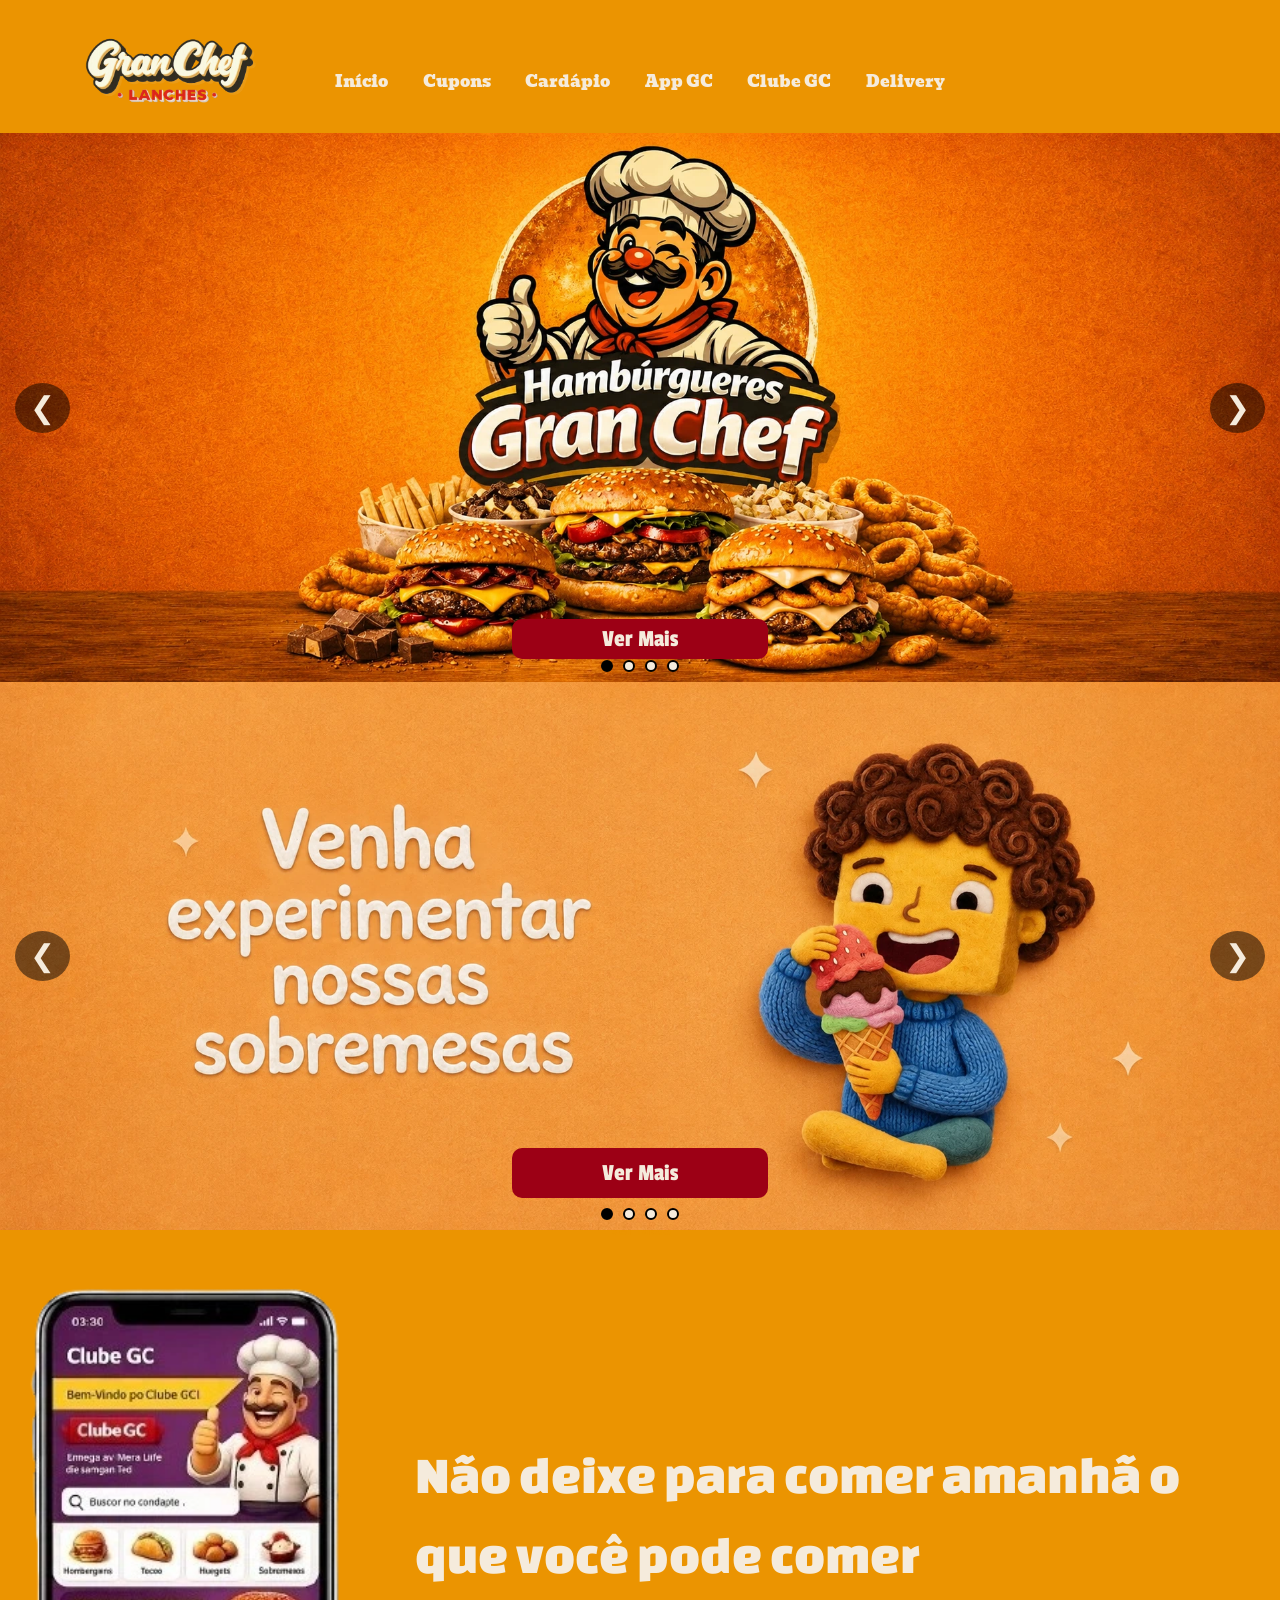
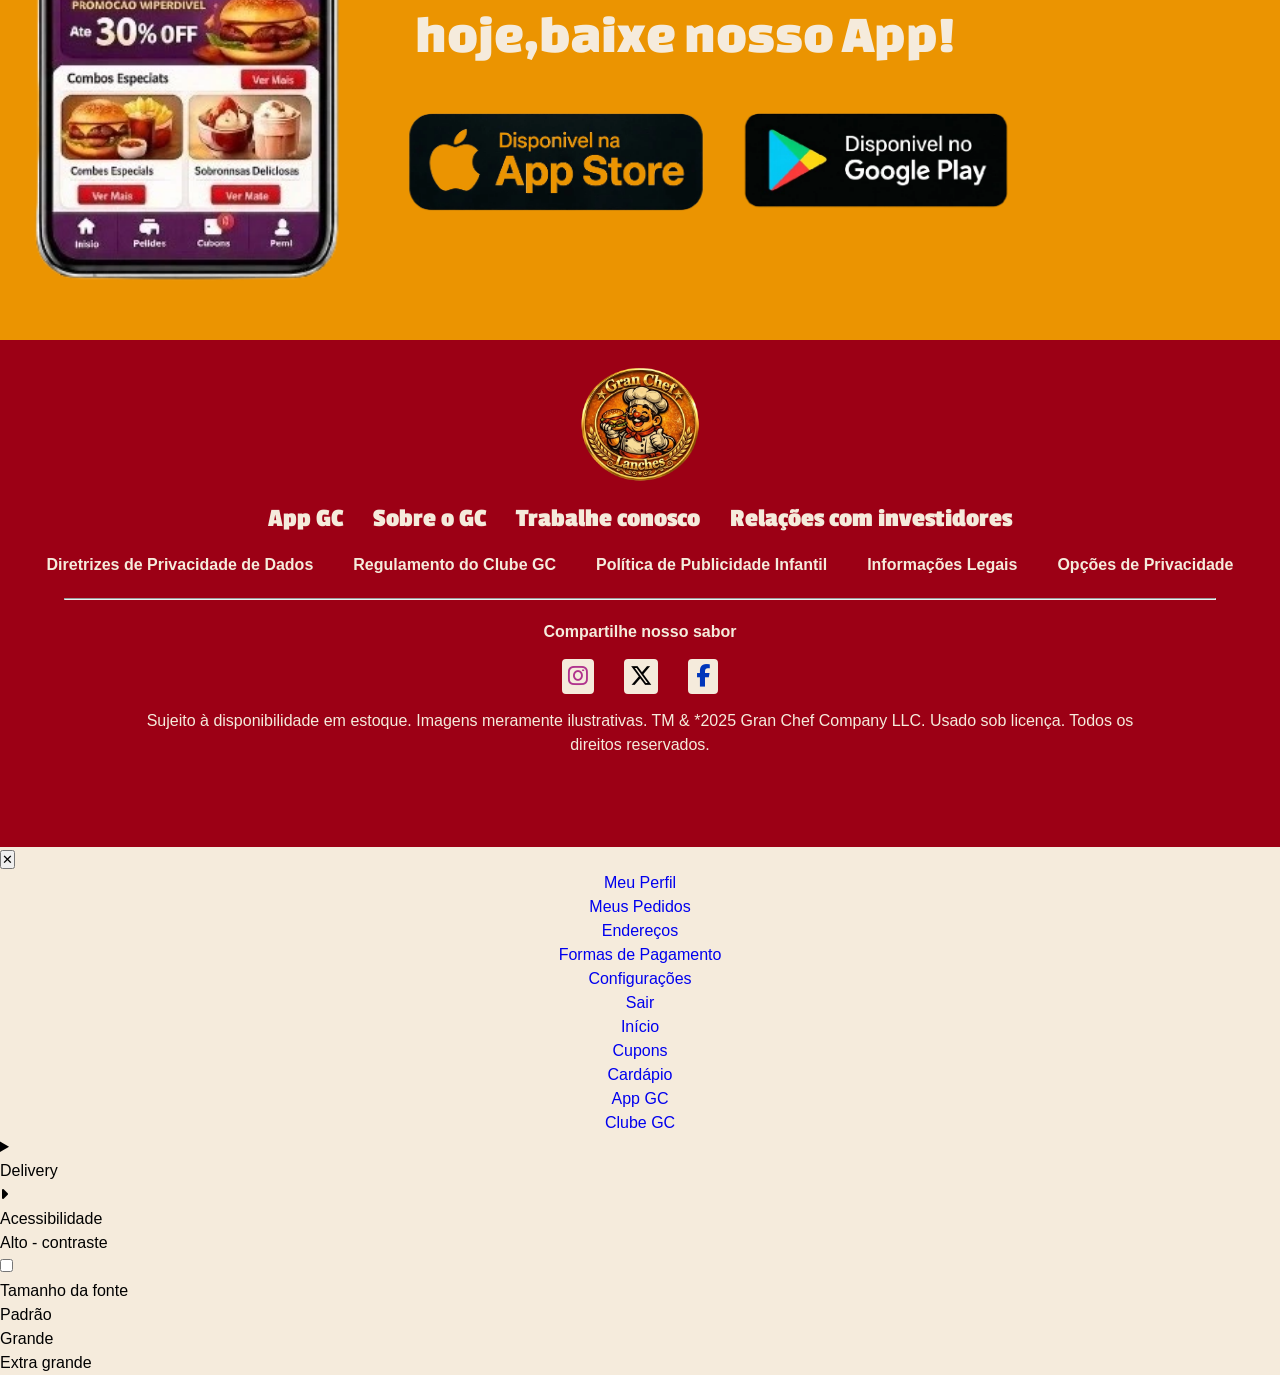
==== index.html @ e4cef7aa "updated" ====
<!DOCTYPE html>
<html lang="en">
<head>
    <meta charset="UTF-8">
    <meta name="viewport" content="width=device-width, initial-scale=1.0">
    <link rel="shortcut icon" href="favicon/favicon_chef.ico" type="image/x-icon">
    <link rel="stylesheet" href="style.css">
    <link rel="stylesheet" href="cardapio.css">
    <link rel="stylesheet" href="telasMedias.css">
    <link rel="stylesheet" href="index.css">
    <link rel="shortcut icon" href="favicon.ico" type="image/x-icon">
    <link rel="stylesheet" href="https://fonts.googleapis.com/css2?family=Material+Symbols+Outlined" />
   <link rel="preconnect" href="https://fonts.googleapis.com">
<link rel="preconnect" href="https://fonts.gstatic.com" crossorigin>
 <link rel="stylesheet" href="https://cdnjs.cloudflare.com/ajax/libs/font-awesome/6.5.0/css/all.min.css">


    <title>Document</title>
</head>
<body>
    <header class="configuracao_header">
        
        <div class="imagem_do_logo">
            <img class="logo-oficial" src="imagens/nova-logo.png" alt="logo-gran-chef">
        </div>
        <div class="logo-rosto" title="Gran Chef">
            <a href="/" aria-label="Página inicial">
            <img src="imagens/logo-cozinheiro.webp" alt="logoGranChef" width="70px";
        height="auto"; >
            </a>
        </div>

        <nav class="navegacao">
                <ul>
                    <li><a href="index.html" title="Início">Início</a></li>
                    <li><a href="cupons.html" title="Cupons">Cupons</a></li>
                    <li><a href="cardapio.html" title="Cardápio">Cardápio</a></li>
                    <li><a href="AppGC.html" title="App GC">App GC</a></li>
                    <li><a href="ClubeGC.html" title="Clube GC">Clube GC</a></li>
                    <li class="Delivery_content">
                        <a class="deliveryBtn" title="Delivery">Delivery</a>
                                <section class="delivery1">
                                    <section class="redondo">
                                        <div class="circulo"></div>
                                    </section>
                                    <a href="https://www.ifood.com.br" class="Ifood" target="_blank">
                                        <p>Ifood</p>
                                    </a>
                                    <a href="https://www.rappi.com.br" class="Rappi" target="_blank">
                                        <p>Rappi</p>
                                    </a>
                                </section>
                            
                    </li>
                </ul>
                
        </nav>

        

        <div class="logo-nome">
            <a href="#">
                <img src="imagens/nova-logo.png" alt="logoGranChef" width="160px";
        height="auto";>
            </a>
        </div>

        <div class="icones-a-direita">
            <span class="material-symbols-outlined">search</span>
            <span><i class="fa-solid fa-user"></i></span>
            <span><i class="fa-solid fa-cart-shopping"></i></span>
        </div>

    </header>

    

    <main>
        <section class="hamburgueres">
            <div class="lanches">
                <picture>
                    <source srcset="imagens/hamburgueres-chef.webp" media="(max-width: 760px)" type="image/webp">
                    <source srcset="imagens/hamburgueres-chef-paisagem.webp" media="(min-width: 761px) and (max-width: 1120px)" type="image/webp">
                    <source srcset="imagens/hamburgueres-ultra-wide.webp" media="(min-width: 1121px)" type="image/webp">
                    <img src="imagens/hamburgueres-chef-paisagem.jpg" alt="imagem do hamburguer">
                </picture>
                <picture>
                    <source srcset="imagens/combo-fritas.webp" media="(max-width: 760px)" type="image/webp">
                    <source srcset="imagens/combo-gc.webp" media="(min-width: 761px) and (max-width: 1120px)" type="image/webp">
                    <source srcset="imagens/combo-ultra-wide.webp" media="(min-width: 1121px)" type="image/webp">
                    <img src="imagens/combo-gc.jpg" alt="imagem do combo">
                </picture>
                <picture>
                    <source srcset="imagens/nuggets-celular.webp" media="(max-width: 760px)" type="image/webp">
                    <source srcset="imagens/nuggets.webp" media="(min-width: 761px) and (max-width: 1120px)" type="image/webp">
                    <source srcset="imagens/nuggets-ultra-wide.webp" media="(min-width: 1121px)" type="image/webp">
                    <img src="imagens/nuggets.jpg" alt="nuggets img">
                </picture>
                
                <picture>
                    <source srcset="imagens/tacos.webp" media="(max-width: 760px)" type="image/webp">
                    <source srcset="imagens/tacos-paisagem-webp.webp" media="(min-width: 761px) and (max-width: 1120px)" type="image/webp">
                    <source srcset="imagens/tacos-ultra-wide.webp" media="(min-width: 1121px)" type="image/webp">
                    <img src="imagens/tacos-paisagem.jpg" alt="imagem do taco">
                </picture>
                
                
                <a href="#">
                        <span class="Ver-Mais-Salgados">Ver Mais</span>
                </a>
            </div>
        </section>
        <section class="secao-sobremesas">
            <div class="sobremesas">
                <picture>
                    <source srcset="imagens/little-boy-square.webp" media="(max-width: 760px)" type="image/webp">
                    <source stcset="imagens/little-boy-webp.webp" media="(min-width: 1024px) and (max-width: 1120px)" type="image/webp">
                    <source srcset="imagens/little-boy-ultra-wide.webp" media="(min-width: 1121px)" type="image/webp">
                    <img class="doces" src="imagens/little-boy-jpg.jpg" alt="foto-menino">
                </picture>
                <picture>
                    <source srcset="imagens/smallMilkshake.webp" media="(max-width: 760px)" type="image/webp">
                    <source stcset="imagens/milkshake-webp.webp" media="(min-width: 1024px) and (max-width: 1120px)" type="image/webp">
                    <source srcset="imagens/milkshake-ultra-wide.webp" media="(min-width: 1121px)" type="image/webp">
                    <img class="doces" src="imagens/milkshake-jpg.jpg" alt="foto-milkshake">
                </picture>
                <picture>
                    <source srcset="imagens/smallFlury.webp" media="(max-width: 760px)" type="image/webp">
                    <source srcset="imagens/small-flury-webp.webp" media="(min-width: 1024px) and (max-width: 1120px)" type="image/webp">
                    <source srcset="imagens/flury-ultra-wide.webp" media="(min-width: 1121px)" type="image/webp">
                    <img class="doces" src="imagens/small-flury-jpg.jpg" alt="foto-McFlurry">
                </picture>
                <picture>
                    <source srcset="imagens/small-Ice.webp" media="(max-width: 760px)" type="image/webp">
                    <source srcset="imagens/small-ice-webp.webp" media="(min-width: 1024px) and (max-width: 1120px)" type="image/webp">
                    <source srcset="imagens/ice-ultra-wide.webp" media="(min-width: 1121px)" type="image/webp">
                    <img class="doces" src="imagens/small-ice-jpg.jpg" alt="foto-sorvete">
                </picture>
                <a href="#">
                    <span class="Ver-Mais-Sobremesas-telaGrande">Ver Mais</span>
                </a>
            </div>
            <a href="#">
                <span class="Ver-Mais-Sobremesas">Ver Mais</span>
            </a>
        </section>
        
        <section class="Bloco-Aplicativo">
            <div class="Bloco-Celular">
                <img class="celular" src="imagens/smartPhone.webp" alt="smartPhone">      
            </div>
            <div class="Bloco-Mensagem">
                <p>Não deixe para comer amanhã o que você pode comer hoje,baixe nosso App!</p>
                <div class="link-aplicacoes">
                    
                        <a class="link-app" href="#" title="App Store">
                                <picture>
                                    <source srcset="imagens/apple-webp.webp" type="image/webp">
                                    <img class="logos" src="imagens/apple-jpg.jpg" alt="app gran chef">
                                </picture>
                        </a>
                    
                        <a class="link-app" href="#" title="Google Play">
                            
                                <picture>
                                    <source srcset="imagens/google-webp.webp" type="image/webp">
                                    <img class="logos" src="imagens/google-jpg.jpg" alt="app gran chef" >
                                </picture>
                            
                        </a>     
                    
                </div>          
            </div>
        </section>
    </main>

    <footer>
        <img class="logo-oficial" src="imagens/logo-oficial.webp" alt="logo-gran-chef" title="Gran Chef">
        
        </div>
            <nav class="Termos-Condicoes">
                <ul class="navegacao-principal">
                    <li><a href="AppGC.html" title="App GC">App GC</a></li>
                    <li><a href="sobre_o_GC.html" title="Sobre o GC">Sobre o GC</a></li>
                    <li><a href="trabalhe_conosco.html" title="Trabalhe Conosco">Trabalhe conosco</a></li>
                    <li><a href="https://ri.zamp.com.br" title="Relações com investidores">Relações com investidores</a></li>
                </ul>
                <ul class="links-legais">
                    <li><a href="diretrizes_de_privacidade.html">Diretrizes de Privacidade de Dados</a></li>
                    <li><a href="Regulamento_do_clube_GC.html">Regulamento do Clube GC</a></li>
                    <li><a href="politica_de_publicidade_infantil.html">Política de Publicidade Infantil</a></li>
                    <li><a href="Informacoes_legais.html">Informações Legais</a></li>
                    <li><a href="#">Opções de Privacidade</a></li>
                </ul>
            </nav>
            <hr>
            <div class="compartilhar">
                <span>Compartilhe nosso sabor</span>
                <div class="icones">
                    <a href="#" title="Instagram"><i class="fa-brands fa-instagram"></i></a>
                    <a href="#" title="Twitter"><i class="fa-brands fa-x-twitter"></i></a>
                    <a href="#" title="Facebook"><i class="fa-brands fa-facebook-f"></i></a>
                </div>
                <span class="licenca">Sujeito à disponibilidade em estoque. Imagens meramente ilustrativas. TM & *2025 Gran Chef Company LLC. Usado sob licença. Todos os direitos reservados.</span>
            </div>
    </footer>
    <div class="bottom-nav">
        <span>
            <a href="index.html">
                <span class="material-symbols-outlined">fastfood</span>
                
            <span>Início</span>
            </a>
        </span>
        <span>
            <a href="cupons.html">
                <span class="material-symbols-outlined">sell</span>
                
                <span>Cupons</span>
            </a>
        </span>
        <span>
            <a href="cardapio.html">
                <span class="material-symbols-outlined">menu_book</span>
                <span>Cardápio</span>
            </a>
        </span>
        <span>
            <a href="Restaurantes.html">
                <span class="material-symbols-outlined">restaurant</span>
                <span>Restaurante</span>
            </a>
        </span>
        <span>
            <a href="#" id="menu-toggle">
                <span class="material-symbols-outlined">dehaze</span>
                <span>Menu</span>
            </a>
        </span>
        
    </div>

    <div class="menu-overlay" id="menu-overlay"></div>

<!-- Painel lateral que vai deslizar -->
    <aside class="side-menu" id="side-menu">
        <button class="side-menu-close" id="menu-close">✕</button>
        <ul>
            <li><a href="#">Meu Perfil</a></li>
            <li><a href="#">Meus Pedidos</a></li>
            <li><a href="#">Endereços</a></li>
            <li><a href="#">Formas de Pagamento</a></li>
            <li><a href="#">Configurações</a></li>
            <li><a href="#">Sair</a></li>
        </ul>
    </aside>

    <script src="codigoJavascript.js"></script>
    <script src="Menu.js"></script>
</body>
</html>
---- style.css ----
@charset "UTF-8";

/* 
  Variáveis para cores:
  --cor-logo #F5E600
  --cor-da-marca #FCC600
  --cor-header #EB9401
  --cor-imagem #E06100
  --cor-poster1 #BD2600
  --cor-poster2 #9C0015
  --cor-neutra #F5EBDC;
*/

:root {
  
  --cor-header: #EB9401;
  --cor-imagens: #E06100;
  --cor-poster: #ff1e00;
  --cor-botoes: #9C0015;
  --cor-de-fundo: #F5EBDC;
  --cor-escura: #000000;
  --cor-branca: white;
}


* {
    margin: 0;
    padding: 0;
    box-sizing: border-box;
   
}

body {
    background-color: var(--cor-de-fundo);
    font-family: Verdana, Geneva, Tahoma, sans-serif;
    line-height: 1.5;
    color: var(--cor-escura);
}

html {
  font-size: 16px;
  scroll-behavior: smooth;
}

*, *::before, *::after {
  box-sizing: border-box;
}
---- cardapio.css ----
@charset "UTF-8";

@import url('https://fonts.googleapis.com/css2?family=Merriweather:wght@300;400;700;900&display=swap');

@import url('https://fonts.googleapis.com/css2?family=Bevan&display=swap');

@import url('https://fonts.googleapis.com/css2?family=Changa+One&display=swap');

@import url('https://fonts.googleapis.com/css2?family=Passion+One:wght@400;700;900&display=swap');

html {
    scroll-behavior: smooth;
}


/* === Carrossel do cardápio === */
.cardapio-carrosel {
  position: relative;
  overflow: hidden;
}
.cardapio-carrosel picture.promocao {
  position: absolute;
  top: 0;
  left: 100%;   /* todos começam fora da tela */
  width: 100%;
  transition: left 0.5s ease;
}
.cardapio-carrosel picture.promocao:first-child {
  left: 0; /* primeiro slide visível */
}

/* Setas redondas */
.seta {
  position: absolute;
  top: 50%;
  transform: translateY(-50%);
  z-index: 20;
  background: rgba(0,0,0,0.5);
  color: var(--cor-branca);
  border: none;
  font-size: 2rem;
  padding: 10px 15px;
  cursor: pointer;
  border-radius: 50%; /* deixa redondo */
  transition: background 0.3s;
}
.seta:hover {
  background: rgba(0,0,0,0.8);
}
.seta-esquerda {
  left: 15px;
}
.seta-direita {
  right: 15px;
}

/* Bolinhas */
.dots {
  position: absolute;
  bottom: 10px;
  left: 50%;
  transform: translateX(-50%);
  display: flex;
  gap: 10px;
  z-index: 10;
}
.dot {
  width: 12px;
  height: 12px;
  background: var(--cor-branca); /* padrão branca */
  border-radius: 50%;
  border: 2px solid #000;
  cursor: pointer;
  transition: background-color 0.3s;
}
.dot.active {
  background: #000; /* preta quando ativa */
}

 




@media (max-width: 560px) {
    
    /* SEÇÃO HEADER */
    body .comeco {
        background-color: var(--cor-de-fundo);
        padding-top: 70px;
        font-size: 1.3rem;
        font-family:'Bevan', Verdana, Geneva, Tahoma, sans-serif;
       
    }

    header .botao-voltar {
        display: flex;
        flex-direction: row;
        justify-content: flex-start;
        align-items: center;
    }

    header .tela-navegar {
        display: none;
    }

    header .voltar:hover {
        text-decoration: underline;
        cursor: pointer;
    }

    header .voltar {
        padding-left: 8px;
    }

    main .lanches-opcoes {
        position: relative;
        width: 100%;
        overflow: hidden;
        aspect-ratio: 1 / 1;
    }

    main .cardapio-carrosel {
        position: absolute;
        width: 100%;
        height: 100%;
        display: flex;
        justify-content: center;
        align-items: center;
    }

    main .cardapio-carrosel img {
        object-fit: cover;
        aspect-ratio: 1 / 1;
        width: 100%;
        background-color: rgb(92, 9, 9);
    }

    main .cardapio-carrosel picture {
        position: absolute;
        width: 100%;
        height: 100%;
    }

   
    main #lanches-menu {
        font-family: 'Merriweather', Verdana, Geneva, Tahoma, sans-serif;
        font-size: 1.5rem;
        padding-top: 10px;
        padding-bottom: 10px;
        display: flex;
        flex-flow: column nowrap;
        align-items: center;
        align-content: center;
        justify-content: center;
        background-color: var(--cor-branca);
    }

    

    main .bloco-lanche {
        display: grid;
        grid-template: auto / 1fr 1fr;
        width: 100%;
        height: 300px;
        
    }

    main .refeicao-cardapio1, main .refeicao-cardapio2 {
        padding-left: 10px;
        padding-right: 10px;
        height: 300px;
        padding-top: 10px;
        padding-bottom: 20px;
    }

    main .refeicao-cardapio1 a, main .refeicao-cardapio2 a{
        width: 100%;
        height: 100%;
        border: 5px solid #F2E5D4;
        border-radius: 10px;
        
    }

    main .refeicao-cardapio1 {
        grid-area: 1 / 1 / 2 / 2;
        
    }

    main .refeicao-cardapio2 {
        grid-area: 1 / 2 / 2 / 3;
        
    }

    main .imagem-lanche {
        height: 250px;
        width: 80%;
        display: grid;
        grid-template: 3fr 1fr / 1fr;
        background-color: var(--cor-de-fundo);
       
    }

    

    main .foto-lanches img {  
        max-width: 220px;
        max-height: 220px;
        object-fit: contain;
        position: absolute;
        top:50%;
        left: 50%;
        transform: translate(-50%, -50%);
    }

    main .foto-lanches {
        height: 100%;
        width: 100%;
        position: relative;
        overflow: hidden;
        grid-area: 1 / 1 / 2 / 2;
        border: 2px solid #F2E5D4;
        border-top-left-radius: 10px;
        border-top-right-radius: 10px;
    }

    main .nome-do-produto {
        border-radius: 2px solid #F2E5D4;
        display: grid;
        grid-area: 2 / 1 / 3 / 2;
        height: 100%;
        width: 100%;
        font-family: 'Passion One', Verdana, Geneva, Tahoma, sans-serif;
        justify-content: center;
        align-content: center;
        background-color: #FFFFFF;
    }

    main .nome-do-lanche {
        width: 100%;
        height: 100%;
        background-color: #FFFFFF;
    }
    
    
    main .lanches-nomes , main #cardapio {
        font-family: Verdana, Geneva, Tahoma, sans-serif;
        padding-bottom: 40px;
        width: 100%;
        display: flex;
        justify-content: flex-start;
        font-size: 1.5rem;
        padding-left: 5px;
    }

    #clique1, #clique2, #clique3, #clique4, #clique5, #clique6 {
        display: flex;
        flex-direction: row;
        width: 100%;
        font-family: 'Bevan' ,Verdana, Geneva, Tahoma, sans-serif;
    }

    main #tabela {
        background-color: #F4EBDA;
        display: grid;
        grid-template: 3fr 1fr / 1fr;
        height: 400px;
        width: 100%;
        justify-content: center;
        
    }

    main .fa-file-lines {
        display: none;
    }

    main .conteudo-superior {
        grid-area: 1 / 1 / 2 / 2;
        display: flex;
        flex-flow: column nowrap;
        justify-content: center;
        width: 100%;
        height: auto;
    }

    main .material-symbols-outlined {
        display: flex;
        justify-content: center;
        font-size: 8rem;
        width: 100%;
        height: auto;
        padding-top: 15px;
    }

    main .tabela-geral {
        text-align: center;
        font-family: 'Bevan' ,Verdana, Geneva, Tahoma, sans-serif;
        font-size: 2.8rem;
        width: 100%;
        height: auto;
    }

    

    main .botao-tabela {
        grid-area: 2 / 1 / 3 / 2;
        display: flex;
        justify-content: center;
        align-content: center;
        align-items: center;
        width: 100%;
        color: var(--cor-de-fundo);
        background-color: var(--cor-neutra);
    }

    
    main .ver-tabela {
        background-color: var(--cor-botoes);
        padding-left: 100px;
        padding-right: 100px;
        padding-top: 10px;
        padding-bottom: 10px;
        border-radius: 10px;
        font-family: 'Bevan' , Verdana, Geneva, Tahoma, sans-serif;
        font-size: 1rem;
    }
    
    
     footer {
        background-color: var(--cor-botoes);
        width: 100%;
        display: flex;
        align-content: center;
        align-items: center;
        flex-flow: column nowrap;
        color: var(--cor-de-fundo);
        font-weight: bold;
    }

    footer .logo-oficial {
        width: 200px;
        height: auto;
        margin-top: 20px;
    }

    footer .navegacao-principal {
        margin-bottom: 10px;
   }

   footer .navegacao-principal li {
        margin-bottom: 5px;
   }

   footer .navegacao-principal a {
        font-family: 'Passion One', Verdana, Geneva, Tahoma, sans-serif;
        list-style: none;
   }

    footer a {
        color: var(--cor-de-fundo);
        text-decoration: none;
        font-size: 1.4rem; 
    }

    footer a:hover {
        text-decoration: underline;
    }

     footer ul {
        
        text-align: center;
        list-style: none;
    }
   
    footer img {
        display: flex;
        justify-content: center;
    }
    
    

    footer .links-legais {
       margin-bottom: 20px;
   }

   footer .links-legais a {
        font-size: 1rem;
   }
   
    
   footer hr {
        background-color: var(--cor-de-fundo);
        height: 1px;
        width: 90vw;
   }


   footer .compartilhar {
        margin-top: 20px;
        display: flex;
        flex-direction: column;
        align-items: center;
   }

   footer .icones {
        margin-top: 15px;
        margin-bottom: 15px;
        display: flex;
        gap: 30px;
   }

   footer i {
        border: 5px solid var(--cor-de-fundo);
        background-color: var(--cor-de-fundo);
        border-radius: 4px;
   }

   footer .fa-instagram {
        padding: 1px;
        color: #B0338D;
   }

   footer .fa-x-twitter {
        padding: 1px;
        color: #000000;
   }

   footer .fa-facebook-f {
        padding: 1px 3px;
        color: #0036BA;
   }

   footer .licenca {
        width: 80vw;
        font-family: Verdana, Geneva, Tahoma, sans-serif;
        font-size: 1rem;
        margin-bottom: 90px;
        text-align: center;
        font-weight: normal;
   }

   body .bottom-nav {
        position: fixed;
        bottom: 0;
        left: 0;
        width: 100%;
        background-color: #fff;
        display: grid;
        grid-template: 1fr / 1fr 1fr 1fr 1fr 1fr;
        justify-content: space-between;
        align-items: center;
        padding: 10px 0;
        border-top: 1px solid #F5EBDC;
        z-index: 1000;
        background-color: var(--cor-de-fundo);
        font-family: 'Bevan' , Verdana, Geneva, Tahoma, sans-serif;
   }

   body a {
        display: flex;
        flex-flow: column nowrap;
        justify-content: center;
        align-items: center;
        gap: 5px;
        text-decoration: none;
   }

   body .bottom-nav a {
        text-decoration: none;
        color: #9E8172;
        font-size: 0.9rem;
        
   }

   body .bottom-nav i {
        font-size: 1.5rem;
   }

}

@media (min-width: 561px) and (max-width: 765px) {
   
    /* SEÇÃO HEADER */
    body .comeco {
        background-color: var(--cor-de-fundo);
        padding-top: 70px;
        font-size: 1.3rem;
        font-family:'Bevan', Verdana, Geneva, Tahoma, sans-serif;
        padding-bottom: 17px;
    }

    header .botao-voltar {
        display: flex;
        flex-direction: row;
        justify-content: flex-start;
        align-items: center;
    }

    header .tela-navegar {
        display: none;
    }

    header .voltar:hover {
        text-decoration: underline;
        cursor: pointer;
    }

    header .voltar {
        padding-left: 8px;
    }

    header .cupom {
        color: black;
    }

    main .lanches-opcoes {
        position: relative;
        width: 100%;
        overflow: hidden;
        aspect-ratio: 21 / 9;
    }

    main .cardapio-carrosel {
        position: absolute;
        width: 100%;
        height: 100%;
        display: flex;
        justify-content: center;
        align-items: center;
    }

    main .cardapio-carrosel img {
        object-fit: cover;
        aspect-ratio: 21 / 9;
        width: 100%;
        background-color: rgb(92, 9, 9);
    }

    main .cardapio-carrosel picture {
        position: absolute;
        width: 100%;
        height: 100%;
    }

   
    main #lanches-menu {
        font-family: 'Merriweather', Verdana, Geneva, Tahoma, sans-serif;
        font-size: 1.5rem;
        padding-top: 10px;
        padding-bottom: 10px;
        display: flex;
        flex-flow: column nowrap;
        align-items: center;
        align-content: center;
        justify-content: center;
        background-color: #FFFFFF;
    }

    main .bloco-lanche {
        display: grid;
        grid-template: auto / 1fr 1fr;
        width: 100%;
        height: 300px;
        
    }

    main .refeicao-cardapio1, main .refeicao-cardapio2 {
        padding-left: 10px;
        padding-right: 10px;
        height: 300px;
        padding-top: 10px;
        padding-bottom: 20px;
    }

    main .refeicao-cardapio1 a, main .refeicao-cardapio2 a{
        width: 100%;
        height: 100%;
        border: 5px solid #F2E5D4;
        border-radius: 10px;
        
    }

    main .refeicao-cardapio1 {
        grid-area: 1 / 1 / 2 / 2;
        
    }

    main .refeicao-cardapio2 {
        grid-area: 1 / 2 / 2 / 3;
        
    }

    main .imagem-lanche {
        height: 250px;
        width: 80%;
        display: grid;
        grid-template: 3fr 1fr / 1fr;
        background-color: var(--cor-de-fundo);
       
    }

    

    main .foto-lanches img {  
        max-width: 220px;
        max-height: 220px;
        object-fit: contain;
        position: absolute;
        top:50%;
        left: 50%;
        transform: translate(-50%, -50%);
    }

    main .foto-lanches {
        height: 100%;
        width: 100%;
        object-fit: cover;
        position: relative;
        overflow: hidden;
        grid-area: 1 / 1 / 2 / 2;
        border: 2px solid #F2E5D4;
        border-top-left-radius: 10px;
        border-top-right-radius: 10px;
    }

    main .nome-do-produto {
        border-radius: 2px solid #F2E5D4;
        display: grid;
        grid-area: 2 / 1 / 3 / 2;
        height: 100%;
        width: 100%;
        font-family: 'Bevan', Verdana, Geneva, Tahoma, sans-serif;
        justify-content: center;
        align-content: center;
        background-color: #FFFFFF;
    }

    main .nome-do-lanche {
        width: 100%;
        height: 100%;
        background-color: #FFFFFF;
    }
    
    
    main .lanches-nomes , main #cardapio {
        font-family: Verdana, Geneva, Tahoma, sans-serif;
        padding-bottom: 40px;
        width: 100%;
        display: flex;
        justify-content: flex-start;
        font-size: 1.5rem;
        padding-left: 5px;
    }

    #clique1, #clique2, #clique3, #clique4, #clique5, #clique6 {
        display: flex;
        flex-direction: row;
        width: 100%;
        font-family: 'Bevan' ,Verdana, Geneva, Tahoma, sans-serif;
    }

    main #tabela {
        background-color: #F4EBDA;
        display: grid;
        grid-template: 3fr 1fr / 1fr;
        height: 400px;
        width: 100%;
        justify-content: center;
        
    }

    main .fa-file-lines {
        display: none;
    }

    main .conteudo-superior {
        grid-area: 1 / 1 / 2 / 2;
        display: flex;
        flex-flow: column nowrap;
        justify-content: center;
        width: 100%;
        height: auto;
    }

    main .material-symbols-outlined {
        display: flex;
        justify-content: center;
        font-size: 8rem;
        width: 100%;
        height: auto;
        padding-top: 15px;
    }

    #tabela .tabela-geral {
        text-align: center;
        font-family: 'Bevan' ,Verdana, Geneva, Tahoma, sans-serif;
        font-size: 3.3rem;
        font-weight: bold;
        width: 100%;
        height: auto;
    }

    

    

    main .botao-tabela {
        grid-area: 2 / 1 / 3 / 2;
        display: flex;
        justify-content: center;
        align-content: center;
        align-items: center;
        width: 100%;
        color: var(--cor-de-fundo);
        background-color: var(--cor-neutra);
    }

    
    main .ver-tabela {
        background-color: var(--cor-botoes);
        padding-left: 100px;
        padding-right: 100px;
        padding-top: 10px;
        padding-bottom: 10px;
        border-radius: 10px;
        font-family: 'Bevan' , Verdana, Geneva, Tahoma, sans-serif;
        font-size: 1rem;
    }
    
    
     footer {
        background-color: var(--cor-botoes);
        width: 100%;
        display: flex;
        align-content: center;
        align-items: center;
        flex-flow: column nowrap;
        color: var(--cor-de-fundo);
        font-weight: bold;
    }

    footer .logo-oficial {
        width: 200px;
        height: auto;
        margin-top: 20px;
    }

    footer .navegacao-principal {
        margin-bottom: 10px;
   }

   footer .navegacao-principal li {
        margin-bottom: 5px;
   }

   footer .navegacao-principal a {
        font-family: 'Passion One', Verdana, Geneva, Tahoma, sans-serif;
        list-style: none;
   }

    footer a {
        color: var(--cor-de-fundo);
        text-decoration: none;
        font-size: 1.4rem; 
    }

    footer a:hover {
        text-decoration: underline;
    }

     footer ul {
        
        text-align: center;
        list-style: none;
    }
   
    footer img {
        display: flex;
        justify-content: center;
    }
    
    

    footer .links-legais {
       margin-bottom: 20px;
   }

   footer .links-legais a {
        font-size: 1rem;
   }
   
    
   footer hr {
        background-color: var(--cor-de-fundo);
        height: 1px;
        width: 90vw;
   }


   footer .compartilhar {
        margin-top: 20px;
        display: flex;
        flex-direction: column;
        align-items: center;
   }

   footer .icones {
        margin-top: 15px;
        margin-bottom: 15px;
        display: flex;
        gap: 30px;
   }

   footer i {
        border: 5px solid var(--cor-de-fundo);
        background-color: var(--cor-de-fundo);
        border-radius: 4px;
   }

   footer .fa-instagram {
        padding: 1px;
        color: #B0338D;
   }

   footer .fa-x-twitter {
        padding: 1px;
        color: #000000;
   }

   footer .fa-facebook-f {
        padding: 1px 3px;
        color: #0036BA;
   }

   footer .licenca {
        width: 80vw;
        font-family: Verdana, Geneva, Tahoma, sans-serif;
        font-size: 1rem;
        margin-bottom: 90px;
        text-align: center;
        font-weight: normal;
   }

   body .bottom-nav {
        position: fixed;
        bottom: 0;
        left: 0;
        width: 100%;
        background-color: #fff;
        display: grid;
        grid-template: 1fr / 1fr 1fr 1fr 1fr 1fr;
        justify-content: space-between;
        align-items: center;
        padding: 10px 0;
        border-top: 1px solid #F5EBDC;
        z-index: 1000;
        background-color: var(--cor-de-fundo);
        font-family: 'Bevan' , Verdana, Geneva, Tahoma, sans-serif;
   }

   body a {
        display: flex;
        flex-flow: column nowrap;
        justify-content: center;
        align-items: center;
        gap: 5px;
        text-decoration: none;
   }

   body .bottom-nav a {
        text-decoration: none;
        color: #9E8172;
        font-size: 0.9rem;
        
   }

   body .bottom-nav i {
        font-size: 1.5rem;
   }

}

@media (min-width: 766px) and (max-width: 1030px) {

   header .tela-navegar a{
        display: flex;
        justify-content: center;
        align-content: center;
        align-items: center;
        color: var(--cor-botoes);
        
    }

     /* SEÇÃO HEADER */
    body .comeco {
        background-color: var(--cor-de-fundo);
        padding-top: 70px;
        font-size: 1.3rem;
        font-family:'Bevan', Verdana, Geneva, Tahoma, sans-serif;
        padding-bottom: 17px;
    }

    header .botao-voltar {
        display: flex;
        flex-direction: row;
        justify-content: flex-start;
        align-items: center;
        color: var(--cor-botoes);
    }

    header .voltar {
        padding-left: 8px;
    }

     header .voltar:hover {
        text-decoration: underline;
        cursor: pointer;
    }

    header .cupom {
        color: black;
    }


    main .lanches-opcoes {
        position: relative;
        width: 100%;
        overflow: hidden;
        aspect-ratio: 21 / 9;
    }

    main .cardapio-carrosel {
        position: absolute;
        width: 100%;
        height: 100%;
        display: flex;
        justify-content: center;
        align-items: center;
    }

    main .cardapio-carrosel img {
        object-fit: cover;
        aspect-ratio: 21 / 9;
        width: 100%;
        background-color: rgb(92, 9, 9);
    }

    main .cardapio-carrosel picture {
        position: absolute;
        width: 100%;
        height: 100%;
    }

   
    main #lanches-menu {
        font-family: 'Merriweather', Verdana, Geneva, Tahoma, sans-serif;
        font-size: 1.5rem;
        padding-top: 10px;
        padding-bottom: 10px;
        display: flex;
        flex-flow: column nowrap;
        align-items: center;
        align-content: center;
        justify-content: center;
        background-color: #FFFFFF;
    }

    main .bloco-lanche {
        display: grid;
        grid-template: auto / 1fr 1fr;
        width: 95%;
        height: 300px;
        justify-content: flex-end;
        align-items: center;
        align-content: center;
    }

    main .refeicao-cardapio1, main .refeicao-cardapio2 {
        padding-left: 10px;
        padding-right: 10px;
        height: 300px;
        padding-top: 10px;
        padding-bottom: 20px;
        display: flex;
        justify-content: center;
    }

    main .refeicao-cardapio1 a, main .refeicao-cardapio2 a{
        width: 97%;
        height: 100%;
        border: 5px solid #F2E5D4;
        border-radius: 10px;
        
    }

    main .refeicao-cardapio1 {
        grid-area: 1 / 1 / 2 / 2;
        
    }

    main .refeicao-cardapio2 {
        grid-area: 1 / 2 / 2 / 3;
        
    }

    main .imagem-lanche {
        height: 250px;
        width: 80%;
        display: grid;
        grid-template: 3fr 1fr / 1fr;
        background-color: var(--cor-de-fundo);
       
    }

    

    main .foto-lanches img {  
        max-width: 220px;
        max-height: 220px;
        object-fit: contain;
        position: absolute;
        top:50%;
        left: 50%;
        transform: translate(-50%, -50%);
    }

    main .foto-lanches {
        height: 100%;
        width: 100%;
        object-fit: cover;
        position: relative;
        overflow: hidden;
        grid-area: 1 / 1 / 2 / 2;
        border: 2px solid #F2E5D4;
        border-top-left-radius: 10px;
        border-top-right-radius: 10px;
    }

    main .nome-do-produto {
        border-radius: 2px solid #F2E5D4;
        display: grid;
        grid-area: 2 / 1 / 3 / 2;
        height: 100%;
        width: 100%;
        font-family: 'Bevan', Verdana, Geneva, Tahoma, sans-serif;
        justify-content: center;
        align-content: center;
        background-color: #FFFFFF;
    }

    main .nome-do-lanche {
        width: 100%;
        height: 100%;
        background-color: #FFFFFF;
    }
    
    
    main .lanches-nomes , main #cardapio {
        font-family: Verdana, Geneva, Tahoma, sans-serif;
        padding-bottom: 40px;
        width: 100%;
        display: flex;
        justify-content: flex-start;
        font-size: 1.5rem;
        padding-left: 5px;
    }

    #clique1, #clique2, #clique3, #clique4, #clique5, #clique6 {
        display: flex;
        flex-direction: row;
        width: 100%;
        font-family: 'Bevan' ,Verdana, Geneva, Tahoma, sans-serif;
    }

    
    main #tabela {
        background-color: #F4EBDA;
        display: grid;
        grid-template-columns: 1fr 2fr;
        align-items: center;
        width: 100%;
        gap: 10px;
        height: 500px;
    }

    

    main #tabela .material-symbols-outlined {
        display: none;
        
    }

    main .fa-file-lines {
        grid-column: 1;
        font-size: 20rem;
        display: flex;
        justify-content: center;
        align-items: center;
        align-content: center;
        padding-top: 80px;
    }

    main .tabela-geral, main .botao-tabela {
        grid-column: 2;
    }

    main .conteudo-superior {
        display: flex;
        flex-flow: column nowrap;
        justify-content: center;
        width: 100%;
        height: auto;
    }

    main .material-symbols-outlined {
        display: flex;
        justify-content: center;
        font-size: 8rem;
        width: 100%;
        height: auto;
        padding-top: 15px;
    }

    main .tabela-geral {
        text-align: center;
        font-family: 'Bevan' ,Verdana, Geneva, Tahoma, sans-serif;
        font-size: 4rem;
        width: 100%;
        height: auto;
    }

    

    main .botao-tabela {
       
        display: flex;
        justify-content: center;
        align-content: center;
        align-items: center;
        width: 100%;
        color: var(--cor-de-fundo);
        background-color: var(--cor-neutra);
    }

    
    main .ver-tabela {
        background-color: var(--cor-botoes);
        padding-left: 100px;
        padding-right: 100px;
        padding-top: 10px;
        padding-bottom: 10px;
        border-radius: 10px;
        font-family: 'Bevan' , Verdana, Geneva, Tahoma, sans-serif;
        font-size: 1rem;
    }
    
    
     footer {
        background-color: var(--cor-botoes);
        width: 100%;
        display: flex;
        align-content: center;
        align-items: center;
        flex-flow: column nowrap;
        color: var(--cor-de-fundo);
        font-weight: bold;
    }

    footer .logo-oficial {
        width: 200px;
        height: auto;
        margin-top: 20px;
    }

    footer .navegacao-principal {
        margin-bottom: 10px;
   }

   footer .navegacao-principal li {
        margin-bottom: 5px;
   }

   footer .navegacao-principal a {
        font-family: 'Passion One', Verdana, Geneva, Tahoma, sans-serif;
        list-style: none;
   }

    footer a {
        color: var(--cor-de-fundo);
        text-decoration: none;
        font-size: 1.4rem; 
    }

    footer a:hover {
        text-decoration: underline;
    }

     footer ul {
        
        text-align: center;
        list-style: none;
    }
   
    footer img {
        display: flex;
        justify-content: center;
    }
    
    

    footer .links-legais {
       margin-bottom: 20px;
   }

   footer .links-legais a {
        font-size: 1rem;
   }
   
    
   footer hr {
        background-color: var(--cor-de-fundo);
        height: 1px;
        width: 90vw;
   }


   footer .compartilhar {
        margin-top: 20px;
        display: flex;
        flex-direction: column;
        align-items: center;
   }

   footer .icones {
        margin-top: 15px;
        margin-bottom: 15px;
        display: flex;
        gap: 30px;
   }

   footer i {
        border: 5px solid var(--cor-de-fundo);
        background-color: var(--cor-de-fundo);
        border-radius: 4px;
   }

   footer .fa-instagram {
        padding: 1px;
        color: #B0338D;
   }

   footer .fa-x-twitter {
        padding: 1px;
        color: #000000;
   }

   footer .fa-facebook-f {
        padding: 1px 3px;
        color: #0036BA;
   }

   footer .licenca {
        width: 80vw;
        font-family: Verdana, Geneva, Tahoma, sans-serif;
        font-size: 1rem;
        margin-bottom: 90px;
        text-align: center;
        font-weight: normal;
   }

   body .bottom-nav {
        position: fixed;
        bottom: 0;
        left: 0;
        width: 100%;
        background-color: #fff;
        display: grid;
        grid-template: 1fr / 1fr 1fr 1fr 1fr 1fr;
        justify-content: space-between;
        align-items: center;
        padding: 10px 0;
        border-top: 1px solid #F5EBDC;
        z-index: 1000;
        background-color: var(--cor-de-fundo);
        font-family: 'Bevan' , Verdana, Geneva, Tahoma, sans-serif;
   }

   body a {
        display: flex;
        flex-flow: column nowrap;
        justify-content: center;
        align-items: center;
        gap: 5px;
        text-decoration: none;
   }

   body .bottom-nav a {
        text-decoration: none;
        color: #9E8172;
        font-size: 0.9rem;
        
   }

   body .bottom-nav i {
        font-size: 1.5rem;
   }
    
}

@media (min-width: 1031px) {

      /* SEÇÃO HEADER */
    body .comeco {
        display: grid;
        grid-template: 1fr / repeat(3, 1fr);
        background-color: var(--cor-de-fundo);
        padding-top: 70px;
        font-size: 1.3rem;
        font-family:'Bevan', Verdana, Geneva, Tahoma, sans-serif;
       padding-bottom: 17px;
    }

    header .botao-voltar {
        grid-area: 1 / 1 / 2 / 2;
        display: flex;
        
        justify-content: center;
        align-items: center;
    }

    header .tela-navegar {
        grid-area: 1 / 2 / 2 / 3;
        color: black;
    }

    header .voltar:hover {
        text-decoration: underline;
        cursor: pointer;
    }

    header .voltar {
        padding-left: 8px;
    }

    main .lanches-opcoes {
        position: relative;
        width: 100%;
        overflow: hidden;
        aspect-ratio: 21 / 9;
    }

    main .cardapio-carrosel {
        position: absolute;
        width: 100%;
        height: 100%;
        display: flex;
        justify-content: center;
        align-items: center;
    }

    main .cardapio-carrosel img {
        object-fit: cover;
        aspect-ratio: 21 / 9;
        width: 100%;
        background-color: rgb(92, 9, 9);
    }

    main .cardapio-carrosel picture {
        position: absolute;
        width: 100%;
        height: 100%;
    }

   
    main #lanches-menu {
        font-family: 'Merriweather', Verdana, Geneva, Tahoma, sans-serif;
        font-size: 1.5rem;
        padding-top: 10px;
        padding-bottom: 10px;
        display: flex;
        flex-flow: column nowrap;
        align-items: center;
        align-content: center;
        justify-content: center;
        background-color: #FFFFFF;
    }

    main .bloco-lanche {
        display: flex;
        flex-flow: row nowrap;
        justify-content: center;
        width: 100%;
        height: 300px;
        gap: 70px;
    }

    main .refeicao-cardapio1, main .refeicao-cardapio2 {
        width: 450px;
        height: 300px;
        padding-top: 10px;
        padding-bottom: 20px;
    }

    main .refeicao-cardapio1 a, main .refeicao-cardapio2 a{
        width: 100%;
        height: 100%;
        border: 5px solid #F2E5D4;
        border-radius: 10px;
        
    }

    main .refeicao-cardapio1 {
        grid-area: 1 / 1 / 2 / 2;
        
    }

    main .refeicao-cardapio2 {
        grid-area: 1 / 2 / 2 / 3;
        
    }

    main .imagem-lanche {
        height: 250px;
        width: 80%;
        display: grid;
        grid-template: 3fr 1fr / 1fr;
        background-color: var(--cor-de-fundo);
       
    }

    

    main .foto-lanches img {  
        max-width: 220px;
        max-height: 220px;
        object-fit: contain;
        position: absolute;
        top:50%;
        left: 50%;
        transform: translate(-50%, -50%);
    }

    main .foto-lanches {
        height: 100%;
        width: 100%;
        object-fit: cover;
        position: relative;
        overflow: hidden;
        grid-area: 1 / 1 / 2 / 2;
        border: 2px solid #F2E5D4;
        border-top-left-radius: 10px;
        border-top-right-radius: 10px;
    }

    main .nome-do-produto {
        border-radius: 2px solid #F2E5D4;
        display: grid;
        grid-area: 2 / 1 / 3 / 2;
        height: 100%;
        width: 100%;
        font-family: 'Bevan', Verdana, Geneva, Tahoma, sans-serif;
        justify-content: center;
        align-content: center;
        background-color: #FFFFFF;
    }

    main .nome-do-lanche {
        width: 100%;
        height: 100%;
        background-color: #FFFFFF;
    }
    
    
    main .lanches-nomes , main #cardapio {
        font-family: Verdana, Geneva, Tahoma, sans-serif;
        padding-bottom: 40px;
        width: 100%;
        display: flex;
        justify-content: center;
        font-size: 1.5rem;
        padding-left: 5px;
    }

    #clique1, #clique2, #clique3, #clique4, #clique5, #clique6 {
        display: flex;
        flex-direction: row;
        width: 100%;
        font-family: 'Bevan' ,Verdana, Geneva, Tahoma, sans-serif;
    }

     main #tabela {
        background-color: #F4EBDA;
        display: grid;
        grid-template-columns: 1fr 2fr;
        align-items: center;
        width: 100%;
       
        height: 460px;
    }

    

    main #tabela .material-symbols-outlined {
        display: none;
        
    }

    main .fa-file-lines {
        grid-column: 1;
        font-size: 20rem;
        display: flex;
        justify-content: center;
        align-items: center;
        align-content: center;
        padding-top: 80px;
    }

    main .tabela-geral, main .botao-tabela {
        grid-column: 2;
    }

    main .conteudo-superior {
        display: flex;
        flex-flow: column nowrap;
        justify-content: center;
        width: 100%;
        height: auto;
    }

    main .material-symbols-outlined {
        display: flex;
        justify-content: center;
        font-size: 8rem;
        width: 100%;
        height: auto;
        padding-top: 15px;
    }

    main .tabela-geral {
        text-align: center;
        font-family: 'Bevan' ,Verdana, Geneva, Tahoma, sans-serif;
        font-size: 5.7rem;
        width: 100%;
        height: auto;
    }

    

    main .botao-tabela {
       
        display: flex;
        justify-content: center;
        align-content: center;
        align-items: center;
        width: 100%;
        color: var(--cor-de-fundo);
        background-color: var(--cor-neutra);
    }

    
    main .ver-tabela {
        background-color: var(--cor-botoes);
        padding-left: 100px;
        padding-right: 100px;
        padding-top: 10px;
        padding-bottom: 10px;
        border-radius: 10px;
        font-family: 'Bevan' , Verdana, Geneva, Tahoma, sans-serif;
        font-size: 1rem;
    }
    
    
    
     footer {
        background-color: var(--cor-botoes);
        width: 100%;
        display: flex;
        align-content: center;
        align-items: center;
        flex-flow: column nowrap;
        color: var(--cor-de-fundo);
        font-weight: bold;
    }

    footer .logo-oficial {
        width: 200px;
        height: auto;
        margin-top: 20px;
    }

    footer .navegacao-principal {
        margin-bottom: 10px;
   }

   footer .navegacao-principal li {
        margin-bottom: 5px;
   }

   footer .navegacao-principal a {
        font-family: 'Passion One', Verdana, Geneva, Tahoma, sans-serif;
        list-style: none;
   }

    footer a {
        color: var(--cor-de-fundo);
        text-decoration: none;
        font-size: 1.4rem; 
    }

    footer a:hover {
        text-decoration: underline;
    }

     footer ul {
        
        text-align: center;
        list-style: none;
    }
   
    footer img {
        display: flex;
        justify-content: center;
    }
    
    

    footer .links-legais {
       margin-bottom: 20px;
   }

   footer .links-legais a {
        font-size: 1rem;
   }
   
    
   footer hr {
        background-color: var(--cor-de-fundo);
        height: 1px;
        width: 90vw;
   }


   footer .compartilhar {
        margin-top: 20px;
        display: flex;
        flex-direction: column;
        align-items: center;
   }

   footer .icones {
        margin-top: 15px;
        margin-bottom: 15px;
        display: flex;
        gap: 30px;
   }

   footer i {
        border: 5px solid var(--cor-de-fundo);
        background-color: var(--cor-de-fundo);
        border-radius: 4px;
   }

   footer .fa-instagram {
        padding: 1px;
        color: #B0338D;
   }

   footer .fa-x-twitter {
        padding: 1px;
        color: #000000;
   }

   footer .fa-facebook-f {
        padding: 1px 3px;
        color: #0036BA;
   }

   footer .licenca {
        width: 80vw;
        font-family: Verdana, Geneva, Tahoma, sans-serif;
        font-size: 1rem;
        margin-bottom: 90px;
        text-align: center;
        font-weight: normal;
   }

   body .bottom-nav {
        position: fixed;
        bottom: 0;
        left: 0;
        width: 100%;
        background-color: #fff;
        display: grid;
        grid-template: 1fr / 1fr 1fr 1fr 1fr 1fr;
        justify-content: space-between;
        align-items: center;
        padding: 10px 0;
        border-top: 1px solid #F5EBDC;
        z-index: 1000;
        background-color: var(--cor-de-fundo);
        font-family: 'Bevan' , Verdana, Geneva, Tahoma, sans-serif;
   }

   body a {
        display: flex;
        flex-flow: column nowrap;
        justify-content: center;
        align-items: center;
        gap: 5px;
        text-decoration: none;
   }

   body .bottom-nav a {
        text-decoration: none;
        color: #9E8172;
        font-size: 0.9rem;
        
   }

   body .bottom-nav i {
        font-size: 1.5rem;
   }

}
---- index.css ----
@charset "UTF-8";

@import url('https://fonts.googleapis.com/css2?family=Changa+One&display=swap');
@import url('https://fonts.googleapis.com/css2?family=Bevan&display=swap');
@import url('https://fonts.googleapis.com/css2?family=Passion+One:wght@400;700;900&display=swap');


 .seta {
        position: absolute;
        top: 50%;
        transform: translateY(-50%);
        z-index: 20;
        background: rgba(0, 0, 0, 0.5);
        color: var(--cor-de-fundo);
        border: none;
        font-size: 30px;
        padding: 10px 15px;
        cursor: pointer;
        border-radius: 50%;
        transition: background 0.3s;
        line-height: 1;
    }

    .seta:hover {
        background: rgba(0, 0, 0, 0.8);
    }

    .seta-esquerda {
        left: 15px;
    }

    .seta-direita {
        right: 15px;
    }

    .dots {
        position: absolute;
        bottom: 10px;  /* ajuste esse valor para subir ou descer as bolinhas */
        left: 50%;
        transform: translateX(-50%);
        display: flex;
        gap: 10px;
        z-index: 10;
        margin-top: 0; /* anula qualquer margem anterior */
    }

    .dot {
        width: 12px;
        height: 12px;
        background-color: var(--cor-de-fundo);
        border-radius: 50%;
        cursor: pointer;
        transition: background-color 0.3s;
        border: 2px solid var(--cor-escura);
    }

    .dot.active {
        background-color: var(--cor-escura); /* cor de destaque */
    }

   
    .Delivery_content {
        display: flex;
        flex-direction: column;
        justify-content: space-between;
        position: relative;
        color: inherit;
        background-color: transparent;
    }

        .delivery1 {
            display: none;
            
        }

        .delivery1.ativo {
            display: flex;
            flex-direction: column;
            text-align: center;
            
            background-color: var(--cor-poster);
            height: 100px;
            width: 120px;
            font-family: 'Bevan', Verdana, Geneva, Tahoma, sans-serif;
            border-radius: 10px;
            transform: translateX(-21px);
            position: absolute;
            z-index: 1;
            margin-top: 40px;
        }

        .deliveryBtn {
            cursor: pointer;
            
        }

        .redondo {
            display: flex;
            justify-content: center;
            
            width: 120px;
            height: 8px;
            transform: translateY(-10px);
        }

        .circulo {
            background-color: var(--cor-poster);
            width: 20px;
            height: 20px;
            border-radius: 50%;
        
        }

        .Ifood p, .Rappi p {
            margin-bottom: 5px;
        }

        .Ifood , .Rappi  {
            height: 50%;
            color: white;
            font-size: 1.2rem;
            
        }

        

        

        


@media (max-width: 760px) {

    
    body .configuracao_header {
        background-color: var(--cor-header);
        display: grid;
        grid-template: 1fr / 1fr 1fr 1fr;
        align-items: center;
        width: 100%;
        
    }

    header .logo-rosto {
        grid-area: 1 / 1 / 2 / 2;
        display: flex;
        justify-content: flex-start;
        align-items: center;
        align-content: center;
        
    }

    header .logo-rosto > a {
        display: flex;
        flex-flow: row wrap;
    }

    header .logo-rosto img {
        width: 70px;
        height: auto;
        
    }

    header .navegacao, header .Ver-Mais-Sobremesas-telaGrande, 
    header .logo-oficial, footer .logo-nome {
        display: none;
    }
    
    header .logo-nome {
        grid-area: 1 / 2 / 2 / 3;
        display: flex;
        justify-content: center;
        align-items: center;
        align-content: center;
        transform: translateY(10px);
    }

    header .logo-nome img {
        width: 160px;
        height: auto;
    }

    header .icones-a-direita {
        grid-area: 1 / 3 / 2 / 4;
        display: flex;
        justify-content: space-evenly;
        cursor: pointer;
        color: var(--cor-de-fundo);
        align-items: center;
        gap: 20px;
    }


    header .icones-a-direita .material-symbols-outlined {
        font-size: 26px;   /* aumenta o tamanho do ícone */
        cursor: pointer;   /* deixa com aparência de botão clicável */
        background-color: var(--cor-header);
    }

    

    
    main .hamburgueres .lanches {
        aspect-ratio: 2/3;
        position: relative;
        width: 100%;
        overflow: hidden;
        
    }

    main .Ver-Mais-Salgados {
        position: absolute;
        color: var(--cor-de-fundo);
        background-color: var(--cor-botoes);
        bottom: 23px;
        left: 50%;
        transform: translateX(-50%);
        width: 30vw;
        height: 40px;
        align-items: center;
        text-align: center;
        align-content: center;
        font-family: 'Passion One', Verdana, Geneva, Tahoma, sans-serif;
        border-radius: 10px;
        font-size: 1.2rem;
    }

    

    main .lanches img, main .sobremesas img{
        position: absolute;
        top: 0;
        left: 100%;
        width: 100%;
        height: 100%;
        object-fit: cover;
        transition: left 0.5s ease;
       
    }

    main .lanches img, main .sobremesas img {
        width: 100%;
        aspect-ratio: 16 / 9;
        object-fit: cover;
        
    }
    

   

    main .link-aplicacoes {
        display: flex;
        flex-flow: row wrap-reverse;
        justify-content: space-evenly;
        align-items: center;
        align-content: space-evenly;
    }

    main .logos {
        width: 33vw;
        height: auto;
    }




   @media (min-width: 561px) and (max-width: 760px) {

            main .secao-sobremesas {
                box-sizing: border-box;
            }

            main .sobremesas {
                position: relative;
                width: 100%;
                overflow: hidden;
                aspect-ratio: 1 / 1;
                box-sizing: border-box;
                height: 100%;
            }

            main .doces {
                position: absolute;
                top: 0;
                left: 100%;
                width: 100%;
                height: 100%;
                object-fit: cover;
            }

            main .Ver-Mais-Sobremesas-telaGrande {
                display: flex;
                position: absolute;
                height: 50px;
                background-color: var(--cor-botoes);
                color: var(--cor-de-fundo);
                align-items: center;
                justify-content: center;
                font-family: 'Passion One', cursive;
                width: 30vw;
                border-radius: 10px;
                z-index: 1;
                left: 50%;
                transform: translateX(-50%);
                bottom: 4%;
                font-size: 1.3rem;
            }

            main .Ver-Mais-Sobremesas {
                display: none;
                color: var(--cor-de-fundo);
                color: var(--cor-header);
                height: 0;
            }

            main .Bloco-Aplicativo {
                display: flex;
                flex-direction: row;
                justify-content: space-around;
                align-items: center;
                align-content: center;
                background-color: var(--cor-header);
                height: 466px;
                overflow-x: hidden;
            }

            main .Bloco-Celular {
                display: flex;
                justify-content: center;
                align-items: center;
            }

            main .celular {
                display: flex;
                justify-content: flex-start;
                align-items: center;
                align-content: center;
                height: 100%;   
                margin-left: 10px;
            }

            main .Bloco-Mensagem {
                display: flex;
                flex-direction: column;
                justify-content: space-around;
                align-items: center;
                text-align: left;
                padding-bottom: 50px;
                height: 426px;
            }

            main .Bloco-Mensagem  p {
                color: var(--cor-de-fundo);
                font-family: 'Changa One', serif;
                width: 80%;
                font-size: 1.9rem;
                text-decoration: none;
            }

            main .link-aplicacoes {
                display: flex;
                flex-flow: row wrap;
                justify-content: space-around;
                align-items: center;
                align-content: center;
            }


            main span:nth-child(1) {
                display: flex;
                justify-content: center;
                align-items: center;
                align-content: center;
            }

           main .logos {
                width: 30vw;
                height: auto;
           } 

        }
        
        
    footer {
        background-color: var(--cor-botoes);
        width: 100%;
        display: flex;
        align-content: center;
        align-items: center;
        flex-flow: column nowrap;
        color: var(--cor-de-fundo);
        font-weight: bold;
    }

    footer .logo-oficial {
        width: 200px;
        height: auto;
        margin-top: 20px;
        
    }

    footer .navegacao-principal {
        margin-bottom: 10px;
   }

   footer .navegacao-principal li {
        margin-bottom: 5px;
   }

   footer .navegacao-principal a {
        font-family: 'Passion One', Verdana, Geneva, Tahoma, sans-serif;
        list-style: none;
   }

    footer a {
        color: var(--cor-de-fundo);
        text-decoration: none;
        font-size: 1.4rem; 
    }

    footer a:hover {
        text-decoration: underline;
    }

     footer ul {
        
        text-align: center;
        list-style: none;
    }
   
    footer img {
        display: flex;
        justify-content: center;
    }
    
    

    footer .links-legais {
       margin-bottom: 20px;
   }

   footer .links-legais a {
        font-size: 1rem;
   }
   
    
   footer hr {
        background-color: var(--cor-de-fundo);
        height: 1px;
        width: 90vw;
   }


   footer .compartilhar {
        margin-top: 20px;
        display: flex;
        flex-direction: column;
        align-items: center;
   }

   footer .icones {
        margin-top: 15px;
        margin-bottom: 15px;
        display: flex;
        gap: 30px;
   }

   footer i {
        border: 5px solid var(--cor-de-fundo);
        background-color: var(--cor-de-fundo);
        border-radius: 4px;
   }

   footer .fa-instagram {
        padding: 1px;
        color: #B0338D;
   }

   footer .fa-x-twitter {
        padding: 1px;
        color: #000000;
   }

   footer .fa-facebook-f {
        padding: 1px 3px;
        color: #0036BA;
   }

   footer .licenca {
        width: 80vw;
        font-family: Verdana, Geneva, Tahoma, sans-serif;
        font-size: 1rem;
        margin-bottom: 90px;
        text-align: center;
        font-weight: normal;
   }

   body .bottom-nav {
        position: fixed;
        bottom: 0;
        left: 0;
        width: 100%;
        background-color: #fff;
        display: grid;
        grid-template: 1fr / 1fr 1fr 1fr 1fr 1fr;
        justify-content: space-between;
        align-items: center;
        padding: 10px 0;
        border-top: 1px solid #F5EBDC;
        z-index: 1000;
        background-color: var(--cor-de-fundo);
        font-family: 'Bevan', Verdana, Geneva, Tahoma, sans-serif;
   }

   body a {
        display: flex;
        flex-flow: column nowrap;
        justify-content: center;
        align-items: center;
        gap: 5px;
        text-decoration: none;
   }

   body .bottom-nav a {
        text-decoration: none;
        color: #9E8172;
        font-size: 0.7rem;
   }

   body .bottom-nav i {
        font-size: 1.5rem;
   }

            
}





@media (max-width: 561px) {
        main .Ver-Mais-Sobremesas {
            display: flex;
            height: 50px;
            background-color: var(--cor-botoes);
            margin: 20px 10px;
            color: var(--cor-de-fundo);
            align-items: center;
            justify-content: center;
            font-family: 'Passion One', cursive;
            width: 100%;
            font-size: 1.3rem;
        }

        main .secao-sobremesas {
            padding: 10px;
            box-sizing: border-box;
        }


        main .sobremesas {
            position: relative;
            width: 100%;
            overflow: hidden;
            aspect-ratio: 1/1;
            box-sizing: border-box;
            margin: 0;
            width: 100%;
            
        }

        main .doces {
            max-width: 100%;
            height: auto;
            border-radius: 5px;
        }

         main .Bloco-Aplicativo {
            display: flex;
            flex-direction: row;
            justify-content: center;
            align-items: center;
            align-content: center;
            background-color: var(--cor-header);
            height: 490px;
            overflow-x: hidden;
        }

        main .Bloco-Celular {
            display: flex;
            justify-content: center;
            align-items: center;
        }

        main .celular {
            display: flex;
            justify-content: flex-start;
            align-items: center;
            align-content: center;
            height: auto;   
            
        }

        main .Bloco-Mensagem {
            display: flex;
            flex-direction: column;
            justify-content: space-around;
            align-items: center;
            text-align: left;
            padding-bottom: 50px;
            height: 426px;
        }

        main .Bloco-Mensagem  p {
            color: var(--cor-de-fundo);
            font-family: 'Changa One', serif;
            width: 95%;
            font-size: 1.9rem;
            text-decoration: none;
        }

        main .link-aplicacoes {
                display: flex;
                flex-flow: row wrap;
                justify-content: space-around;
                align-items: center;
                align-content: space-evenly;
    }


        

        main span:nth-child(1) {
            display: flex;
            justify-content: center;
            align-items: center;
            align-content: center;
        }

       

        

      
}




    

@media (min-width: 761px) and (max-width: 1020px) {


    body .configuracao_header {
        background-color: var(--cor-header);
        display: grid;
        grid-template: 1fr / 1fr 1fr 1fr;
        align-items: center;
    }

     header .logo-rosto {
        grid-area: 1 / 1 / 2 / 2;
        display: flex;
        justify-content: flex-start;
        align-items: center;
        align-content: center;
    }

    header .logo-rosto > a {
        display: flex;
        flex-flow: row wrap;
    }

    header .logo-rosto img {
        width: 70px;
        height: auto;
    }

    header .navegacao, header .logo-oficial, footer .logo-nome {
        display: none;
    }
    
    header .logo-nome {
        grid-area: 1 / 2 / 2 / 3;
        display: flex;
        justify-content: center;
        align-items: center;
        align-content: center;
        margin: 0 auto;
        transform: translateY(10px);
    }

    header .logo-nome img {
        width: 180px;
        height: auto;
    }

    header .icones-a-direita {
        grid-area: 1 / 3 / 2 / 4;
        display: flex;
        justify-content: space-evenly;
        cursor: pointer;
        color: var(--cor-de-fundo);
        align-items: center;
        gap: 20px;
    }


    header .icones-a-direita .material-symbols-outlined {
        font-size: 26px;   /* aumenta o tamanho do ícone */
        cursor: pointer;   /* deixa com aparência de botão clicável */
        background-color: var(--cor-header);
    }

    main .hamburgueres .lanches {
        aspect-ratio: 4/3;
        position: relative;
        width: 100%;
        overflow: hidden;
    }

    main .hamburgueres .lanches img {
        position: absolute;
        top: 0;
        left: 100%;
        width: 100%;
        height: 100%;
        object-fit: cover; /* preenche sem distorcer */
    }

    main .Ver-Mais-Salgados {
        position: absolute;
        color: var(--cor-de-fundo);
        background-color: var(--cor-botoes);
        bottom: 23px;
        left: 50%;
        transform: translateX(-50%);
        width: 30vw;
        height: 40px;
        align-items: center;
        text-align: center;
        align-content: center;
        font-family: 'Passion One', Verdana, Geneva, Tahoma, sans-serif;
        border-radius: 10px;
        font-size: 1.3rem;
    }

    

    main .sobremesas {
        position: relative;
        width: 100%;
        overflow: hidden;
        aspect-ratio: 16 / 9;
        box-sizing: border-box;

    }

    main .doces {
        position: absolute;
        top: 0;
        left: 100%;
        width: 100%;
        height: 100%;
        object-fit: cover;
    }

    main .Ver-Mais-Sobremesas-telaGrande {
        display: flex;
        position: absolute;
        height: 50px;
        background-color: var(--cor-botoes);
        color: var(--cor-de-fundo);
        align-items: center;
        justify-content: center;
        font-family: 'Passion One', cursive;
        width: 30vw;
        border-radius: 10px;
        z-index: 10;
        left: 50%;
        transform: translateX(-50%);
        bottom: 6%;
        font-size: 1.3rem;
    }

    main .Ver-Mais-Sobremesas {
        display: none;
        height: 0;
        color: var(--cor-header);
    }

    

     main .secao-sobremesas {
        box-sizing: border-box;
    }

    main .Bloco-Aplicativo {
                display: flex;
                flex-direction: row;
                justify-content: space-around;
                align-items: center;
                align-content: center;
                background-color: var(--cor-header);
                height: 440px;
                overflow-x: hidden;
    }

    main .Bloco-Celular {
                display: flex;
                justify-content: center;
                align-items: center;
    }

    main .celular {
                display: flex;
                justify-content: flex-start;
                align-items: center;
                align-content: center;
                height: auto;   
                margin-left: 20px;
    }

    main .Bloco-Mensagem {
                display: flex;
                flex-direction: column;
                justify-content: space-between;
                align-items: center;
                text-align: left;
                padding-bottom: 50px;
                height: 426px;
    }

    main .Bloco-Mensagem  p {
                color: var(--cor-de-fundo);
                font-family: 'Changa One', serif;
                width: 85%;
                font-size: 2.6rem;
                text-decoration: none;
    }

    main .link-aplicacoes {
                display: flex;
                flex-flow: row wrap;
                justify-content: space-between;
                align-items: center;
                align-content: center;
    }

   

    main span:nth-child(1) {
                display: flex;
                justify-content: center;
                align-items: center;
                align-content: center;
    }


   .logos {
        width: 25vw;
        height: auto;
   }
            

    main .link-app {
        display: flex;
        flex-flow: column wrap;
        justify-content: space-around;
        align-items: center;
        align-content: center;
    }

            

    footer {
        background-color: var(--cor-botoes);
        width: 100%;
        display: flex;
        align-content: center;
        align-items: center;
        flex-flow: column nowrap;
        color: var(--cor-de-fundo);
        font-weight: bold;
    }

    footer .logo-oficial {
        width: 200px;
        height: auto;
        margin-top: 20px;
        
    }

    footer .navegacao-principal {
        margin-bottom: 10px;
   }

   footer .navegacao-principal li {
        margin-bottom: 5px;
   }

   footer .navegacao-principal a {
        font-family: 'Passion One', Verdana, Geneva, Tahoma, sans-serif;
        list-style: none;
   }

    footer a {
        color: var(--cor-de-fundo);
        text-decoration: none;
        font-size: 1.4rem; 
    }

    footer a:hover {
        text-decoration: underline;
    }

     footer ul {
        
        text-align: center;
        list-style: none;
    }
   
    footer img {
        display: flex;
        justify-content: center;
    }
    
    

    footer .links-legais {
       margin-bottom: 20px;
   }

   footer .links-legais a {
        font-size: 1rem;
   }
   
    
   footer hr {
        background-color: var(--cor-de-fundo);
        height: 1px;
        width: 90vw;
   }


   footer .compartilhar {
        margin-top: 20px;
        display: flex;
        flex-direction: column;
        align-items: center;
   }

   footer .icones {
        margin-top: 15px;
        margin-bottom: 15px;
        display: flex;
        gap: 30px;
   }

   footer i {
        border: 5px solid var(--cor-de-fundo);
        background-color: var(--cor-de-fundo);
        border-radius: 4px;
   }

   footer .fa-instagram {
        padding: 1px;
        color: #B0338D;
   }

   footer .fa-x-twitter {
        padding: 1px;
        color: #000000;
   }

   footer .fa-facebook-f {
        padding: 1px 3px;
        color: #0036BA;
   }

   footer .licenca {
        width: 80vw;
        font-family: Verdana, Geneva, Tahoma, sans-serif;
        font-size: 1rem;
        margin-bottom: 90px;
        text-align: center;
        font-weight: normal;
   }

   body .bottom-nav {
        position: fixed;
        bottom: 0;
        left: 0;
        width: 100%;
        background-color: #fff;
        display: grid;
        grid-template: 1fr / 1fr 1fr 1fr 1fr 1fr;
        justify-content: space-between;
        align-items: center;
        padding: 10px 0;
        border-top: 1px solid #F5EBDC;
        z-index: 1000;
        background-color: var(--cor-de-fundo);
        font-family: 'Bevan', Verdana, Geneva, Tahoma, sans-serif;
   }

   body a {
        display: flex;
        flex-flow: column nowrap;
        justify-content: center;
        align-items: center;
        gap: 5px;
        text-decoration: none;
   }

   body .bottom-nav a {
        text-decoration: none;
        color: #9E8172;
        font-size: 0.9rem;
   }

   body .bottom-nav i {
        font-size: 1.5rem;
   }

}

@media (min-width: 1021px) and (max-width: 1120px) {


    body .configuracao_header {
        background-color: var(--cor-header);
        display: grid;
        grid-template: 1fr / repeat(3, 1fr);
        justify-content: center;
        align-content: center;
        align-items: center;
    }

    header .logo-oficial {
        grid-area: 1 / 1 / 2 / 2;
        width: 200px;
        height: auto;
        transform: translateY(15px);
    }

    header .imagem_do_logo {
        width: 100%;
        display: flex;
        justify-content: center;
        align-items: center;
        align-content: center;
    }

    header .logo-rosto , header .icones-a-direita, header .logo-nome {
        display: none;
    }

    header .navegacao {
        grid-area: 1 / 2 / 2 / 3;
        display: flex;
        justify-content: center;
        padding-top: 30px;
    
    }

    header ul {
        list-style: none;
        display: flex;
        flex-flow: row nowrap;
        justify-content: center;
        gap: 2.7vw;
    }

    header a {
        text-decoration: none;
        color: var(--cor-de-fundo);
        font-family: 'Bevan' , Arial, Helvetica, sans-serif;
        white-space: nowrap;
    }

    

    main .lanches {
        aspect-ratio: 4/3;
        position: relative;
        width: 100%;
        overflow: hidden;
    }

    main .hamburgueres .lanches img {
        position: absolute;
        top: 0;
        left: 100%;
        width: 100%;
        height: 100%;
        object-fit: cover;
    }

    main .Ver-Mais-Salgados {
        position: absolute;
        color: var(--cor-de-fundo);
        background-color: var(--cor-botoes);
        bottom: 23px;
        left: 50%;
        transform: translateX(-50%);
        width: 30vw;
        height: 40px;
        align-items: center;
        text-align: center;
        align-content: center;
        font-family: 'Passion One', Verdana, Geneva, Tahoma, sans-serif;
        border-radius: 10px;
        font-size: 1.5rem;
    }

    main .sobremesas {
        position: relative;
        width: 100%;
        overflow: hidden;
        aspect-ratio: 16 / 9;
        box-sizing: border-box;
    }

    main .doces {
        position: absolute;
        top: 0;
        left: 100%;
        width: 100%;
        height: 100%;
        object-fit: cover;
    }

    main .Ver-Mais-Sobremesas-telaGrande {
        display: flex;
        position: absolute;
        height: 50px;
        background-color: var(--cor-botoes);
        color: var(--cor-de-fundo);
        align-items: center;
        justify-content: center;
        font-family: 'passion One', cursive;
        width: 30vw;
        border-radius: 10px;
        left: 50%;
        transform: translateX(-50%);
        bottom: 6%;
        font-size: 1.5rem;
    }

    

    main .Ver-Mais-Sobremesas {
                display: none;
                color: var(--cor-de-fundo);
                color: var(--cor-header);
                height: 0;
                text-decoration: underline;
                text-decoration-color: var(--cor-header);
    }

    main .Bloco-Aplicativo {
        display: flex;
        flex-direction: row;
        justify-content: space-between;
        align-items: center;
        background-color: var(--cor-header);
        height: 600px;
        overflow-x: hidden;
    }

    main .Bloco-Celular {
                display: flex;
                justify-content: center;
                align-items: center;
    }

    main .celular {
                display: flex;
                justify-content: center;
                align-items: center;
                align-content: center;
                height: 350px;   
                transform: scale(1.5);
                margin-left: 70px;
    }

    main .Bloco-Mensagem {
                display: flex;
                flex-direction: column;
                justify-content: space-between;
                align-items: center;
                text-align: left;
                padding-bottom: 50px;
                height: 400px;
                margin-left: 50px;
    }

    main .Bloco-Mensagem  p {
                color: var(--cor-de-fundo);
                font-family: 'Changa One', serif;
                width: 90%;
                font-size: 3.5rem;
                text-decoration: none;
    }

    main .link-aplicacoes {
                display: flex;
                flex-flow: row wrap;
                justify-content: space-between;
                align-items: center;
                align-content: center;
    }

   

    main span:nth-child(1) {
                display: flex;
                justify-content: center;
                align-items: center;
                align-content: center;
    }


   .logos {
        width: 25vw;
        height: auto;
   }
            

    main .link-app {
        display: flex;
        flex-flow: column wrap;
        justify-content: space-around;
        align-items: center;
        align-content: center;
    }

    footer {
        background-color: var(--cor-botoes);
        width: 100%;
        display: flex;
        align-content: center;
        align-items: center;
        flex-flow: column nowrap;
        color: var(--cor-de-fundo);
       
    }

    footer .logo-oficial {
        width: 200px;
        height: auto;
        margin-top: 20px;
    }

    footer .Termos-Condicoes {
        display: flex;
        flex-direction: column;
        justify-content: center;
        align-items: center;
        margin: 1px 5px;
    }

    

    footer .navegacao-principal {
        display: flex;
        flex-direction: row;
        margin-bottom: 10px;
   }

   footer .navegacao-principal li {
        margin: 5px 15px;
        
   }

   footer .navegacao-principal a {
        font-family: 'Passion One', Verdana, Geneva, Tahoma, sans-serif;
        list-style: none;
        font-size: 1.4rem;
   }

    footer a {
        color: var(--cor-de-fundo);
        text-decoration: none;
       
    }

    footer a:hover {
        text-decoration: underline;
    }

     footer ul {
        
        text-align: center;
        list-style: none;
    }
   
    footer img {
        display: flex;
        justify-content: center;
    }
    
    

    footer .links-legais {
       margin-bottom: 20px;
       display: flex;
       flex-direction: row;
       font-weight: bold;
   }

   footer .links-legais a {
        font-size: 1rem;
   }
   
    
   footer hr {
        background-color: var(--cor-de-fundo);
        height: 1px;
        width: 90vw;
   }


   footer .compartilhar {
        margin-top: 20px;
        display: flex;
        flex-direction: column;
        align-items: center;
   }

   footer .icones {
        margin-top: 15px;
        margin-bottom: 15px;
        display: flex;
        gap: 30px;
   }

   footer i {
        border: 5px solid var(--cor-de-fundo);
        background-color: var(--cor-de-fundo);
        border-radius: 4px;
   }

   footer .fa-instagram {
        padding: 1px;
        color: #B0338D;
   }

   footer .fa-x-twitter {
        padding: 1px;
        color: #000000;
   }

   footer .fa-facebook-f {
        padding: 1px 3px;
        color: #0036BA;
   }

   footer .licenca {
        width: 80vw;
        font-family: Verdana, Geneva, Tahoma, sans-serif;
        font-size: 1rem;
        margin-bottom: 90px;
        text-align: center;
        font-weight: normal;
   }

  body .bottom-nav {
    display: none;
  }

}

@media (min-width: 1121px) {


     body .configuracao_header {
        background-color: var(--cor-header);
        display: grid;
        grid-template: 1fr / repeat(3, 1fr);
        justify-content: center;
        align-content: center;
        align-items: center;
    }

    header .logo-oficial {
        grid-area: 1 / 1 / 2 / 2;
        width: 200px;
        height: auto;
        transform: translateY(15px);
    }

    header .imagem_do_logo {
        width: 100%;
        display: flex;
        justify-content: center;
        align-items: center;
        align-content: center;
    }

    header .logo-rosto , header .icones-a-direita, header .logo-nome {
        display: none;
    }

    header .navegacao {
        grid-area: 1 / 2 / 2 / 3;
        display: flex;
        justify-content: center;
        padding-top: 30px;
        
    }

    

    header ul {
        list-style: none;
        display: flex;
        flex-flow: row nowrap;
        justify-content: center;
        gap: 2.7vw;
    }

    header a {
        text-decoration: none;
        color: var(--cor-de-fundo);
        font-family: 'Bevan' , Arial, Helvetica, sans-serif;
        white-space: nowrap;
    }

    

    main .lanches {
        aspect-ratio: 21 / 9;
        position: relative;
        width: 100%;
        overflow: hidden;
    }

    main .hamburgueres .lanches img {
        position: absolute;
        top: 0;
        left: 100%;
        width: 100%;
        height: 100%;
        object-fit: cover;
    }

    main .Ver-Mais-Salgados {
        position: absolute;
        color: var(--cor-de-fundo);
        background-color: var(--cor-botoes);
        bottom: 23px;
        left: 50%;
        transform: translateX(-50%);
        width: 20vw;
        height: 40px;
        align-items: center;
        text-align: center;
        align-content: center;
        font-family: 'Passion One', Verdana, Geneva, Tahoma, sans-serif;
        border-radius: 10px;
        font-size: 1.5rem;
    }

    main .sobremesas {
        position: relative;
        width: 100%;
        overflow: hidden;
        aspect-ratio: 21 / 9;
        box-sizing: border-box;
    }

    main .doces {
        position: absolute;
        top: 0;
        left: 100%;
        width: 100%;
        height: 100%;
        object-fit: cover;
    }

    main .Ver-Mais-Sobremesas-telaGrande {
        display: flex;
        position: absolute;
        height: 50px;
        background-color: var(--cor-botoes);
        color: var(--cor-de-fundo);
        align-items: center;
        justify-content: center;
        font-family: 'passion One', cursive;
        width: 20vw;
        border-radius: 10px;
        left: 50%;
        transform: translateX(-50%);
        bottom: 6%;
        font-size: 1.5rem;
    }


    main .Ver-Mais-Sobremesas {
                display: none;
                color: var(--cor-de-fundo);
                color: var(--cor-header);
                height: 0;
                text-decoration: underline;
                text-decoration-color: var(--cor-header);
    }

    main .Bloco-Aplicativo {
        display: flex;
        flex-direction: row;
        justify-content: space-evenly;
        align-items: center;
        background-color: var(--cor-header);
        height: 710px;
        overflow-x: hidden;
    }

    main .Bloco-Celular {
                display: flex;
                justify-content: center;
                align-items: center;
                flex-basis: 40%;
    }

    main .celular {
                display: flex;
                justify-content: center;
                align-items: center;
                align-content: center;
                height: 200px;   
                transform: scale(3);
                margin-left: 100px;
    }

    main .Bloco-Mensagem {
                display: flex;
                flex-direction: column;
                justify-content: flex-start;
                align-items: center;
                text-align: left;
                padding-bottom: 70px;
                height: 300px;
                margin-left: 50px;
    }

    main .Bloco-Mensagem  p {
                color: var(--cor-de-fundo);
                font-family: 'Changa One', serif;
                width: 80%;
                font-size: 3.3rem;
                text-decoration: none;
                
    }

    main .link-aplicacoes {
                display: flex;
                flex-flow: row wrap;
                justify-content: flex-start;
                align-items: space;
                align-content: space-between;
                margin-left: 16%;
                flex-basis: 60%;
                width: 100%;
                height: 100%;
                
    }

    main .link-app {
        width: 100%;
        height: 100%;
    }

    main .link-aplicacoes img , main .link-aplicacoes a {
        width: 320px;
        height: auto;
        
    }

   

    main span:nth-child(1) {
                display: flex;
                justify-content: center;
                align-items: center;
                align-content: center;
    }


   .logos {
        width: 25vw;
        height: auto;
   }
            

    main .link-app {
        display: flex;
        flex-flow: column wrap;
        justify-content: space-around;
        align-items: center;
        align-content: center;
    }

    footer {
        background-color: var(--cor-botoes);
        width: 100%;
        display: flex;
        align-content: center;
        align-items: center;
        flex-flow: column nowrap;
        color: var(--cor-de-fundo);
       
    }

    footer .logo-oficial {
        width: 200px;
        height: auto;
        margin-top: 20px;
    }

    footer .Termos-Condicoes {
        display: flex;
        flex-direction: column;
        justify-content: center;
        align-items: center;
        margin: 1px 5px;
    }

    

    footer .navegacao-principal {
        display: flex;
        flex-direction: row;
        margin-bottom: 10px;
   }

   footer .navegacao-principal li {
        margin: 5px 15px;
        
   }

   footer .navegacao-principal a {
        font-family: 'Passion One', Verdana, Geneva, Tahoma, sans-serif;
        list-style: none;
        font-size: 1.6rem;
   }

    footer a {
        color: var(--cor-de-fundo);
        text-decoration: none;
       
    }

    footer a:hover {
        text-decoration: underline;
    }

     footer ul {
        
        text-align: center;
        list-style: none;
    }
   
    footer img {
        display: flex;
        justify-content: center;
    }
    
    

    footer .links-legais {
       margin-bottom: 20px;
       display: flex;
       flex-direction: row;
       font-weight: bold;
       gap: 40px;
   }

   footer .links-legais a {
        font-size: 1rem;
   }
   
    
   footer hr {
        background-color: var(--cor-de-fundo);
        height: 1px;
        width: 90vw;
   }


   footer .compartilhar {
        margin-top: 20px;
        display: flex;
        flex-direction: column;
        align-items: center;
   }

   footer .icones {
        margin-top: 15px;
        margin-bottom: 15px;
        display: flex;
        gap: 30px;
   }

   footer i {
        border: 5px solid var(--cor-de-fundo);
        background-color: var(--cor-de-fundo);
        border-radius: 4px;
   }

   footer .fa-instagram {
        padding: 1px;
        color: #B0338D;
   }

   footer .fa-x-twitter {
        padding: 1px;
        color: #000000;
   }

   footer .fa-facebook-f {
        padding: 1px 3px;
        color: #0036BA;
   }

   footer .licenca {
        width: 80vw;
        font-family: Verdana, Geneva, Tahoma, sans-serif;
        font-size: 1rem;
        margin-bottom: 90px;
        text-align: center;
        font-weight: normal;
   }

  body .bottom-nav {
    display: none;
  }

}
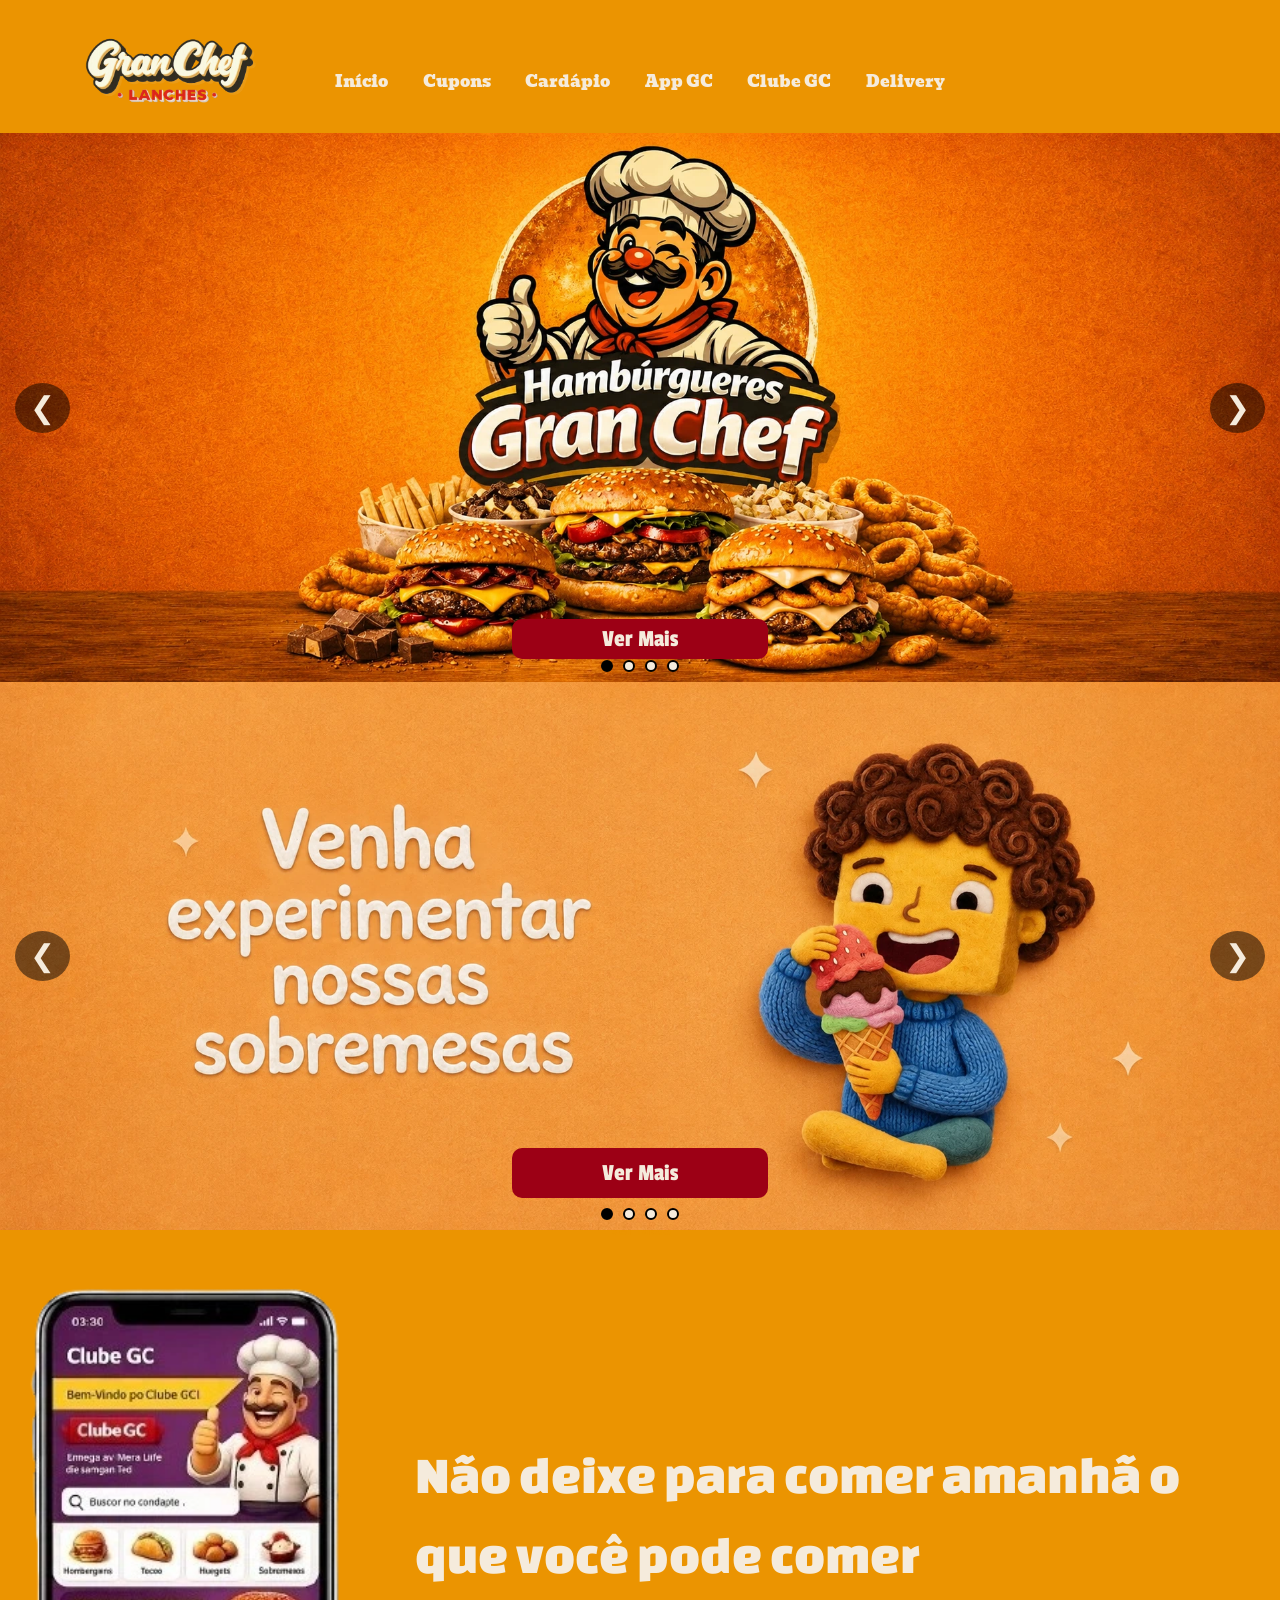
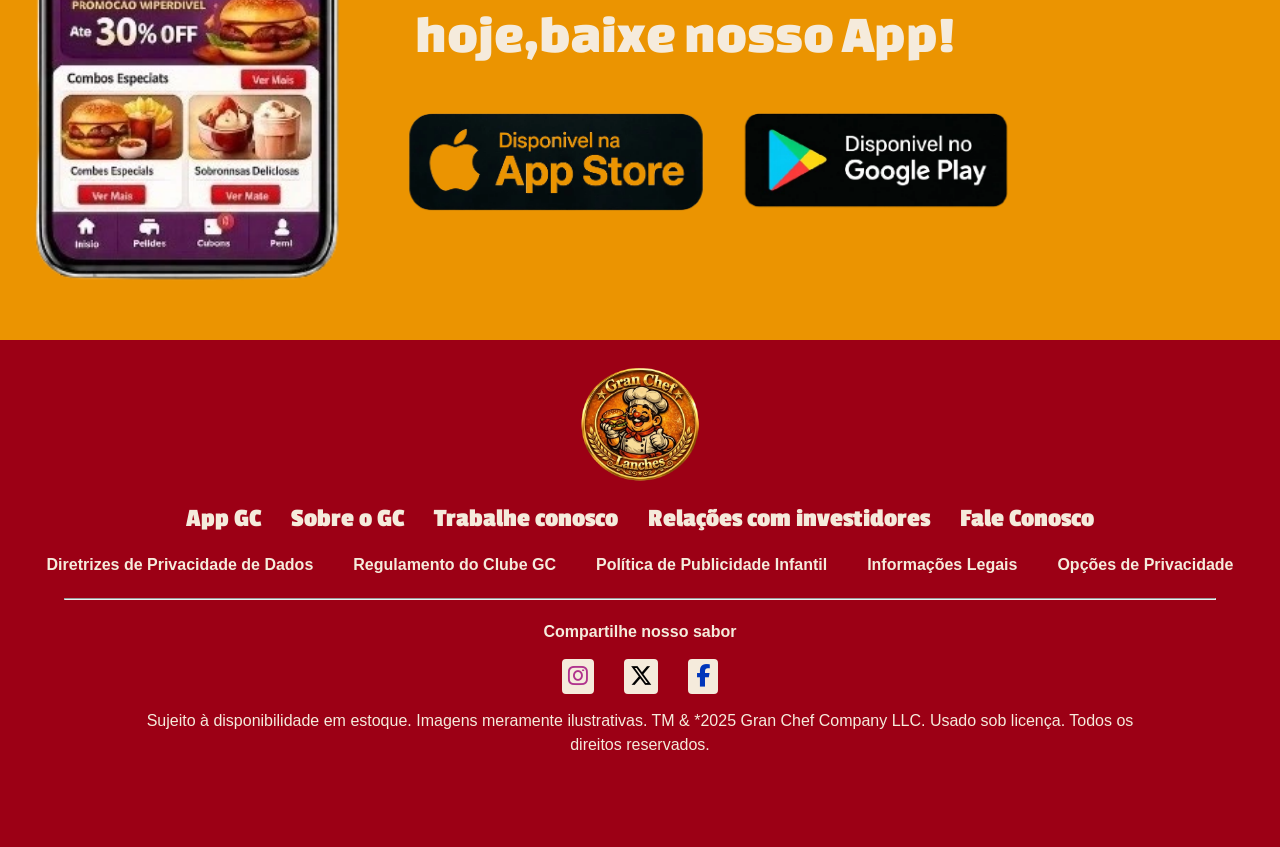
==== commit f77bbb44: "updated" ====
--- a/index.html
+++ b/index.html
@@ -184,12 +184,14 @@
                     <li><a href="sobre_o_GC.html" title="Sobre o GC">Sobre o GC</a></li>
                     <li><a href="trabalhe_conosco.html" title="Trabalhe Conosco">Trabalhe conosco</a></li>
                     <li><a href="https://ri.zamp.com.br" title="Relações com investidores">Relações com investidores</a></li>
+                    <li><a href="Fale_conosco.html" title="Informações Legais">Fale Conosco</a></li>
                 </ul>
                 <ul class="links-legais">
                     <li><a href="diretrizes_de_privacidade.html">Diretrizes de Privacidade de Dados</a></li>
                     <li><a href="Regulamento_do_clube_GC.html">Regulamento do Clube GC</a></li>
                     <li><a href="politica_de_publicidade_infantil.html">Política de Publicidade Infantil</a></li>
                     <li><a href="Informacoes_legais.html">Informações Legais</a></li>
+                    
                     <li><a href="#">Opções de Privacidade</a></li>
                 </ul>
             </nav>
@@ -240,22 +242,10 @@
         
     </div>
 
-    <div class="menu-overlay" id="menu-overlay"></div>
-
-<!-- Painel lateral que vai deslizar -->
-    <aside class="side-menu" id="side-menu">
-        <button class="side-menu-close" id="menu-close">✕</button>
-        <ul>
-            <li><a href="#">Meu Perfil</a></li>
-            <li><a href="#">Meus Pedidos</a></li>
-            <li><a href="#">Endereços</a></li>
-            <li><a href="#">Formas de Pagamento</a></li>
-            <li><a href="#">Configurações</a></li>
-            <li><a href="#">Sair</a></li>
-        </ul>
-    </aside>
+
+
 
     <script src="codigoJavascript.js"></script>
-    <script src="Menu.js"></script>
+    
 </body>
 </html>
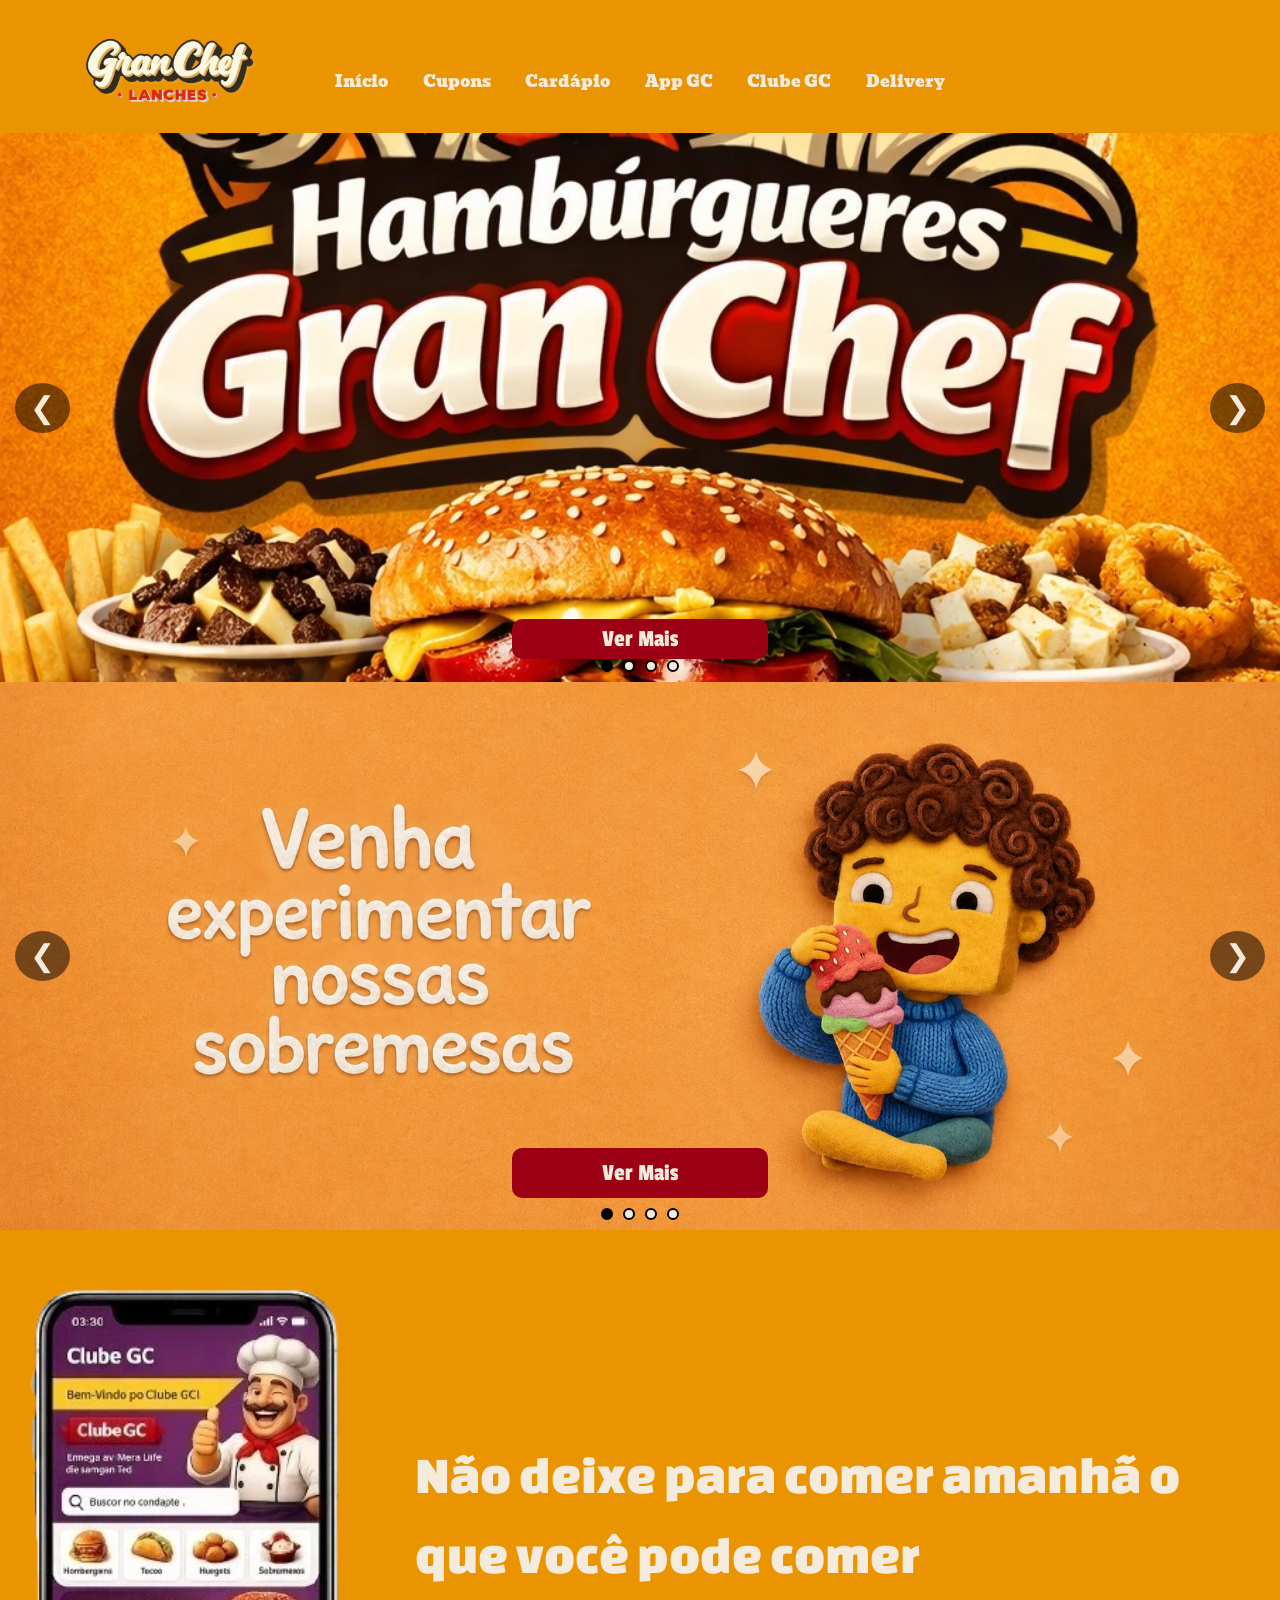
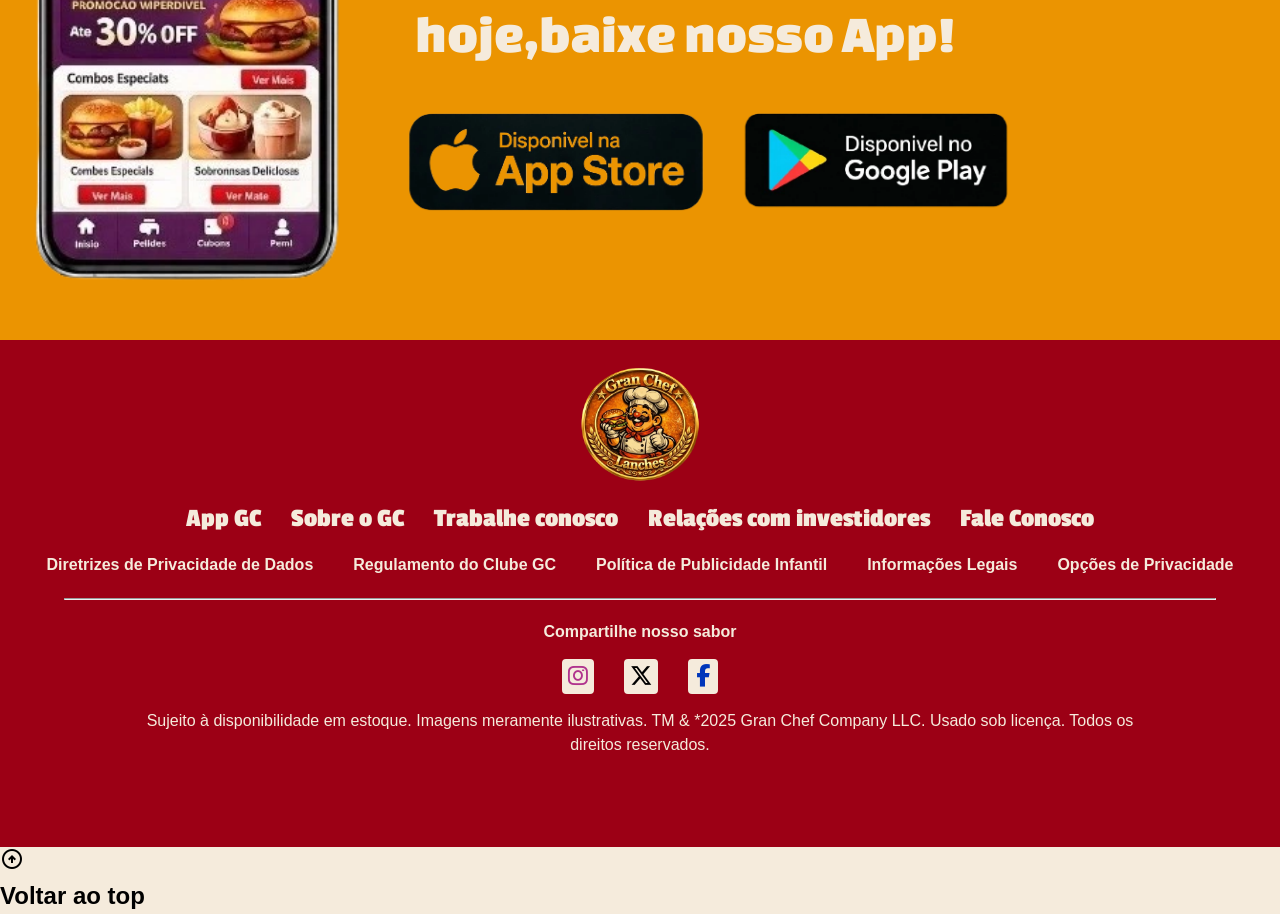
==== commit a954e39a: "updated" ====
--- a/index.html
+++ b/index.html
@@ -242,7 +242,17 @@
         
     </div>
 
-
+    <section class="clique_volta_topo">
+        <div class="circulo_redondo">
+            <span class="material-symbols-outlined">
+                arrow_circle_up
+            </span>
+        </div>
+        <div class="voltar_ao_top">
+            <h1>Voltar ao top</h1>
+        </div>
+    </section>
+    
 
 
     <script src="codigoJavascript.js"></script>
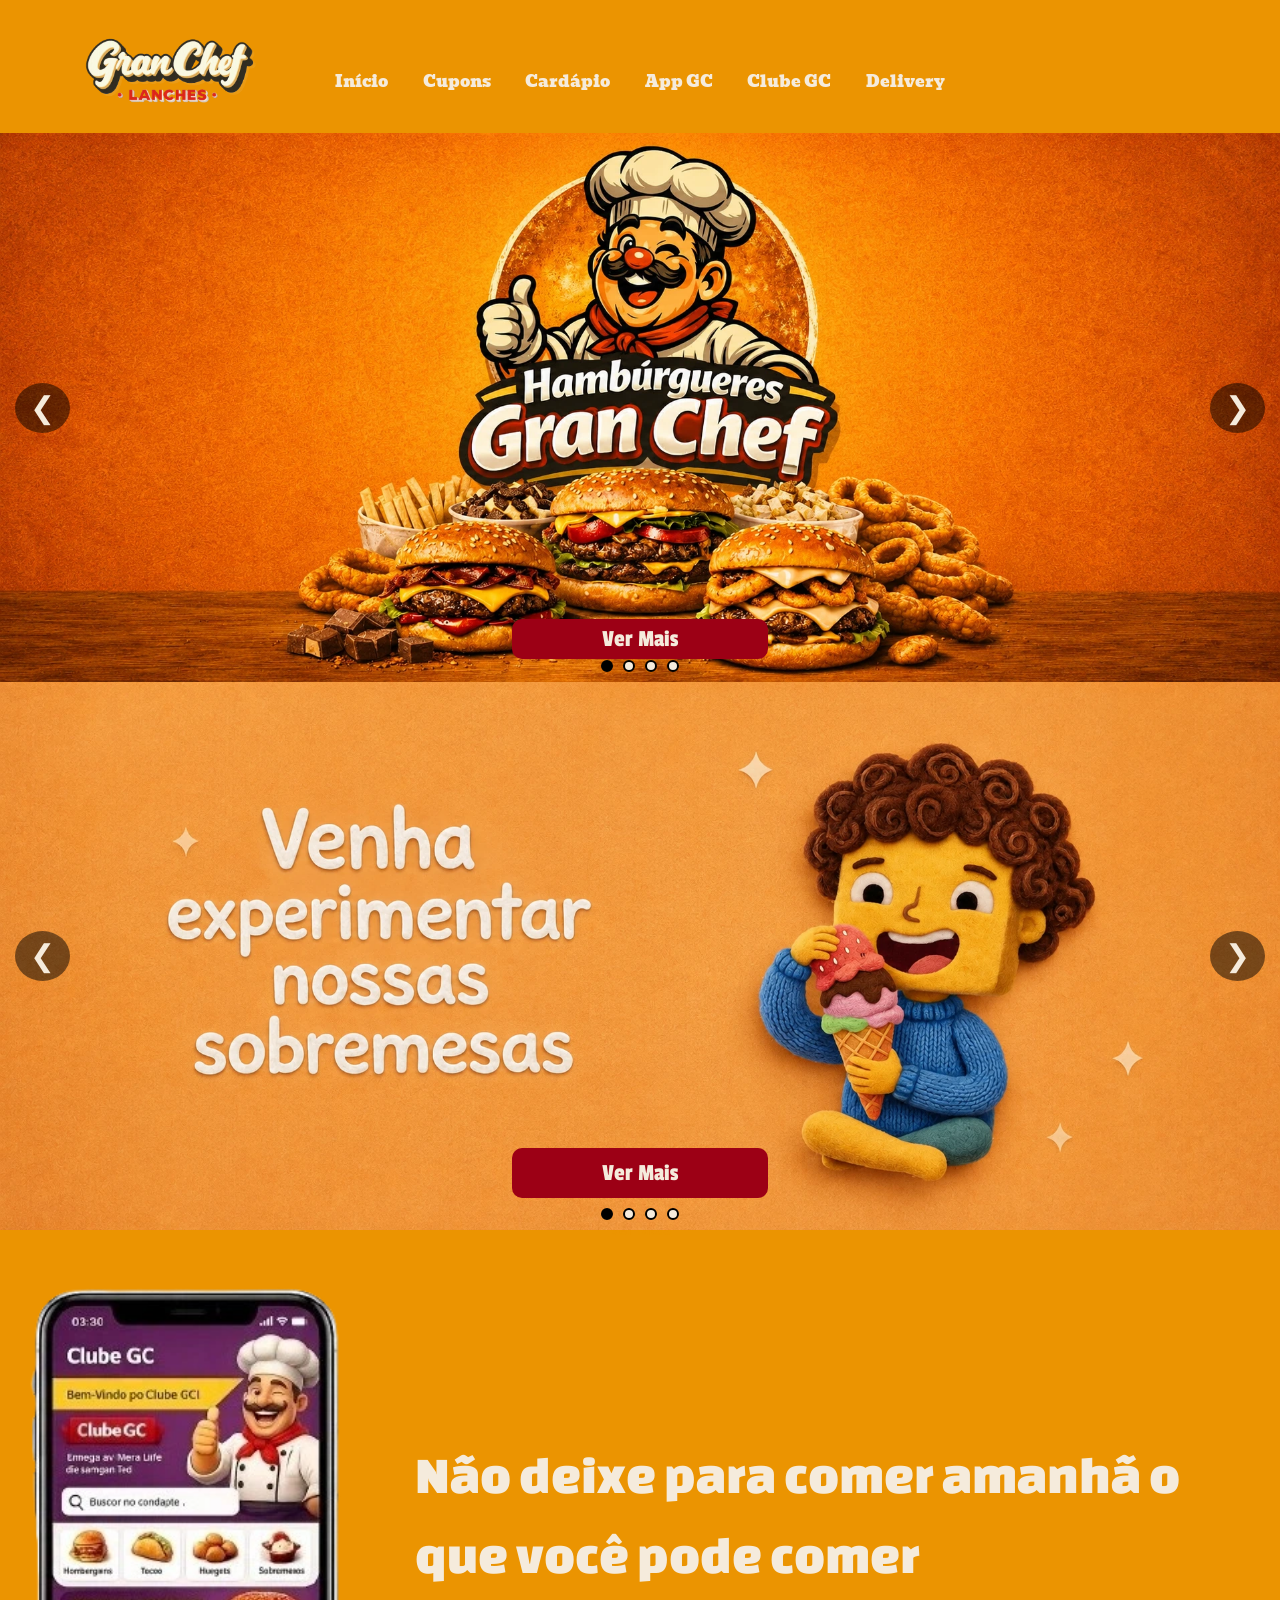
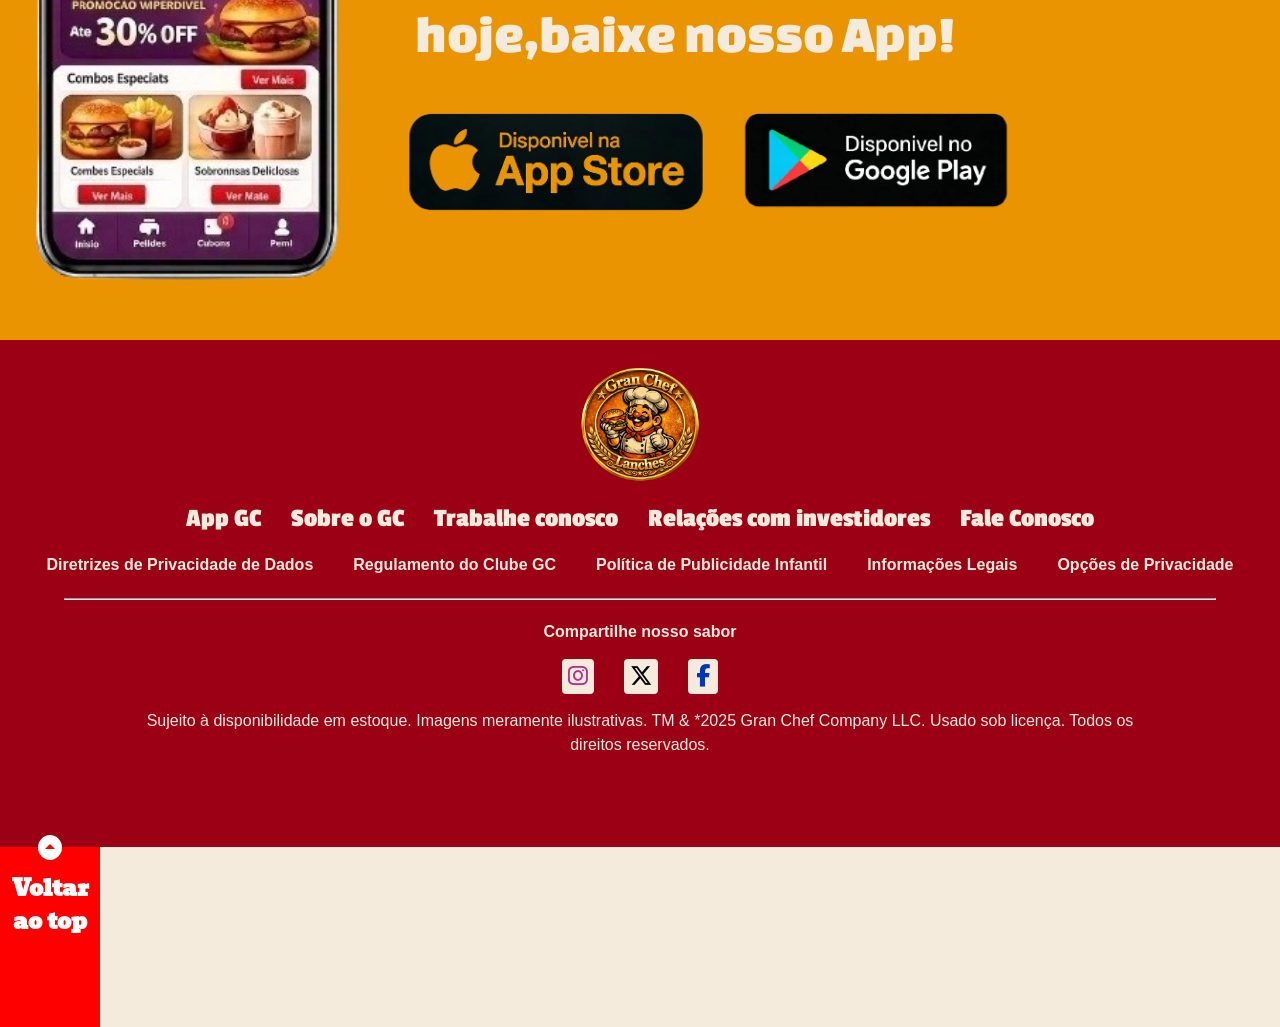
==== commit a7334556: "updated" ====
--- a/index.html
+++ b/index.html
@@ -18,7 +18,7 @@
     <title>Document</title>
 </head>
 <body>
-    <header class="configuracao_header">
+    <header class="configuracao_header" id="topo">
         
         <div class="imagem_do_logo">
             <img class="logo-oficial" src="imagens/nova-logo.png" alt="logo-gran-chef">
@@ -242,16 +242,18 @@
         
     </div>
 
-    <section class="clique_volta_topo">
+    
+
+    <a href="#topo" class="voltar-topo">
         <div class="circulo_redondo">
-            <span class="material-symbols-outlined">
-                arrow_circle_up
+            <span class="material-symbols-outlined" id="up_arrow">
+                arrow_drop_up
             </span>
         </div>
         <div class="voltar_ao_top">
-            <h1>Voltar ao top</h1>
-        </div>
-    </section>
+            <h1>Voltar <br> ao top</h1>
+        </div>
+    </a>
     
 
 
--- a/index.css
+++ b/index.css
@@ -124,8 +124,36 @@
 
         
 
-        
-
+        .voltar-topo {
+            display: flex;
+            justify-content: center;
+            align-content: center;
+            background-color: red;
+            width: 100px;
+            height: 180px;
+        }
+
+
+        .circulo_redondo {
+            height: 25px;
+            width: auto;
+            border-radius: 50%;
+            background-color: white;
+            transform: translateY(-42px);
+        }
+
+        #up_arrow {
+            color: red;
+        }
+
+        .voltar_ao_top {
+            text-align: center;
+            height: 50%;
+            font-size: 0.7rem;
+            font-family: 'Bevan', Verdana, Geneva, Tahoma, sans-serif;
+            color: white;
+            transform: translateY(-35px);
+        }
         
 
 
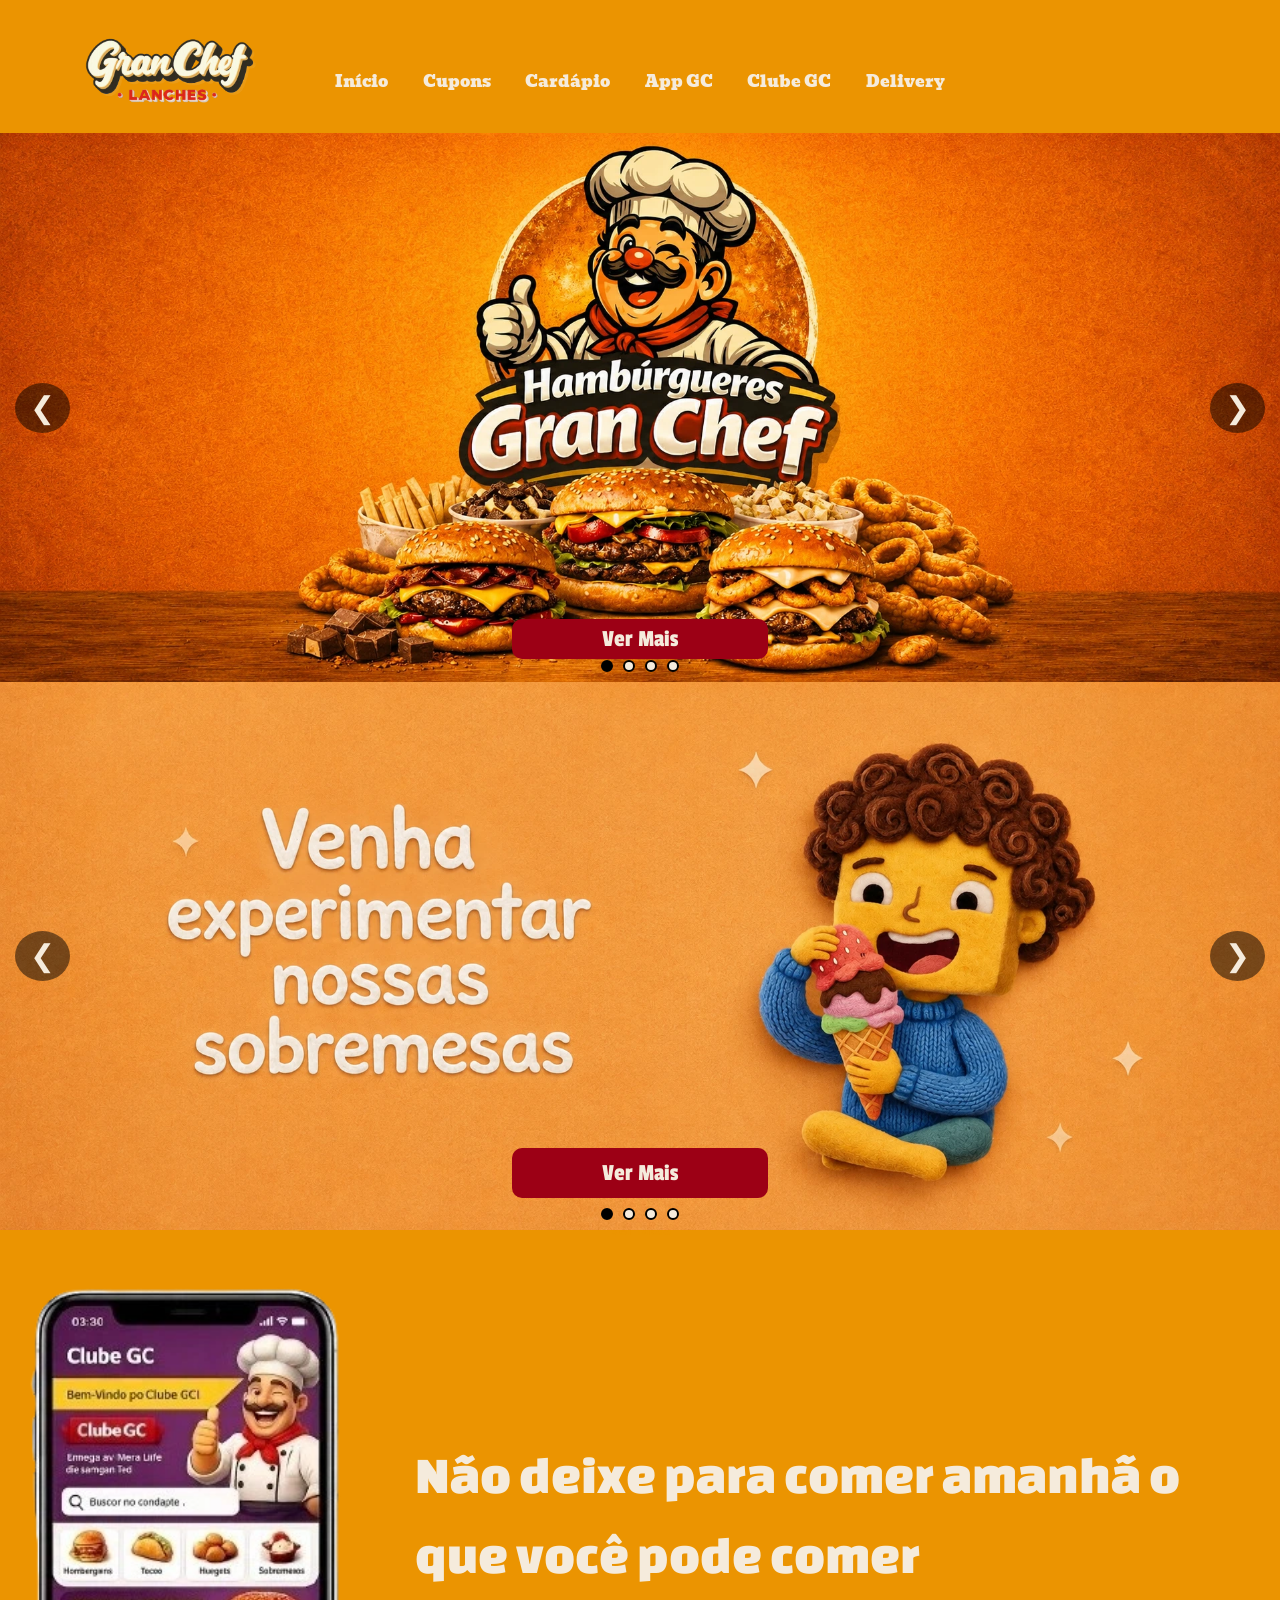
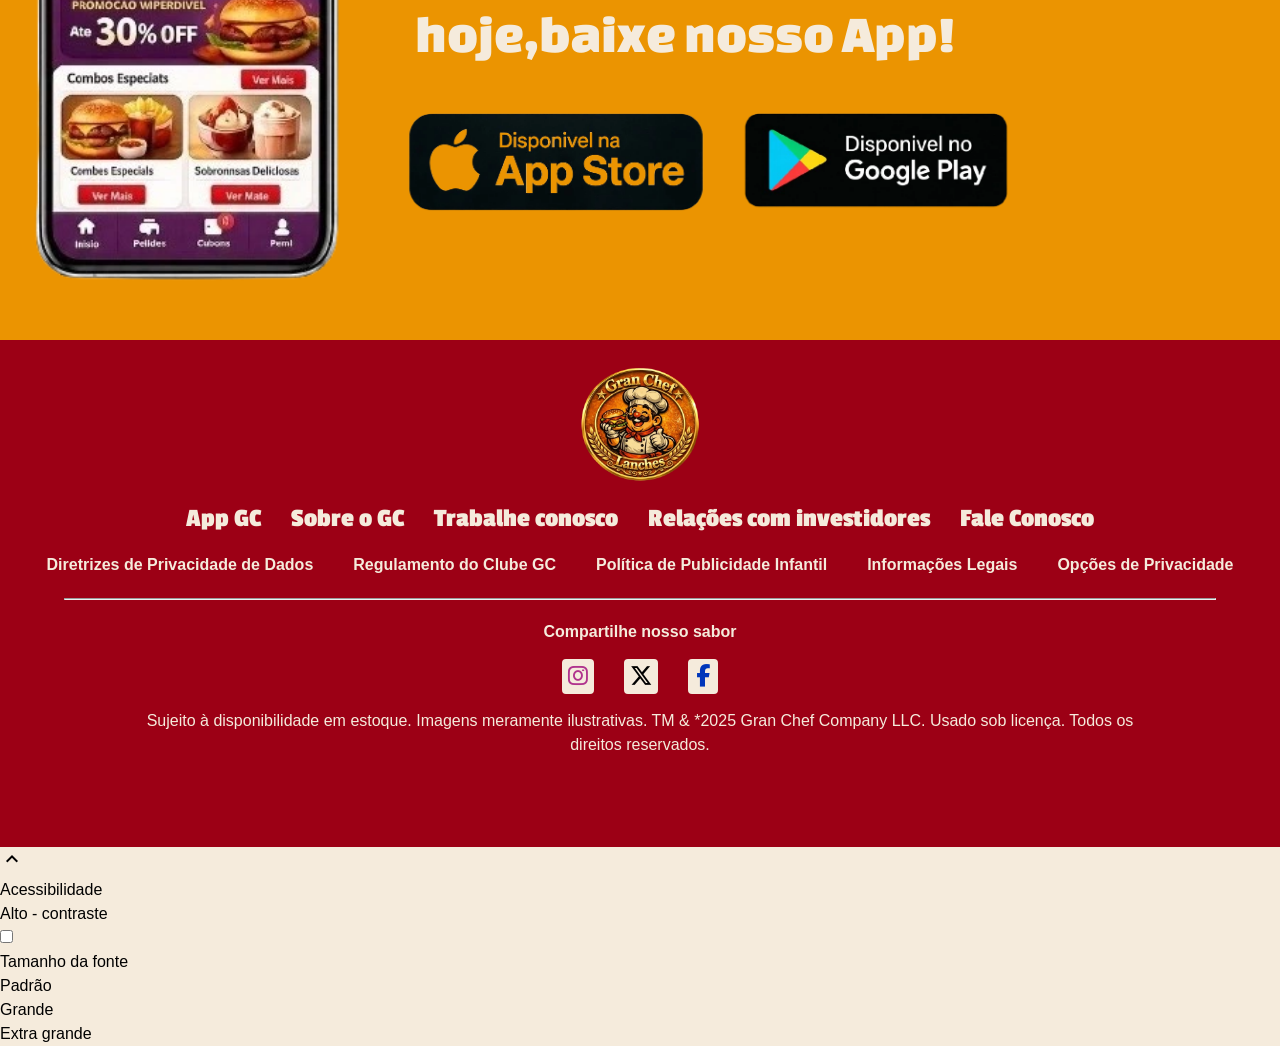
==== commit 66ae98d5: "updated" ====
--- a/index.html
+++ b/index.html
@@ -255,9 +255,39 @@
         </div>
     </a>
     
-
+    <section class="acessibilidade">
+        <div class="circulo_com_seta">
+            <span class="material-symbols-outlined" id="seta_para_cima">
+            keyboard_arrow_up
+        </span>
+        </div>
+        <div class="div_acessibilidade">
+            <p class="accessibility">Acessibilidade</p>
+            
+        </div>
+        <div class="alto_contraste">
+            <p>Alto - contraste</p>
+            <label class="switch">
+                <input type="checkbox">
+                <span class="slider"></span>
+            </label>
+        </div>
+        <div class="div_Tamanho_Da_Fonte">
+            <p class="tamanho_da_fonte">Tamanho da fonte</p>
+        </div>
+        <div class="div_padrao">
+            <p class="padrao">Padrão</p>
+        </div>
+        <div class="div_grande">
+            <p class="grande">Grande</p>
+        </div>
+        <div class="div_extra_grande">
+            <p class="extra_grande">Extra grande</p>
+        </div>
+    </section>
 
     <script src="codigoJavascript.js"></script>
+    <script src="botao_voltar.js"></script>
     
 </body>
 </html>
--- a/index.css
+++ b/index.css
@@ -124,36 +124,7 @@
 
         
 
-        .voltar-topo {
-            display: flex;
-            justify-content: center;
-            align-content: center;
-            background-color: red;
-            width: 100px;
-            height: 180px;
-        }
-
-
-        .circulo_redondo {
-            height: 25px;
-            width: auto;
-            border-radius: 50%;
-            background-color: white;
-            transform: translateY(-42px);
-        }
-
-        #up_arrow {
-            color: red;
-        }
-
-        .voltar_ao_top {
-            text-align: center;
-            height: 50%;
-            font-size: 0.7rem;
-            font-family: 'Bevan', Verdana, Geneva, Tahoma, sans-serif;
-            color: white;
-            transform: translateY(-35px);
-        }
+        
         
 
 
@@ -538,6 +509,7 @@
         z-index: 1000;
         background-color: var(--cor-de-fundo);
         font-family: 'Bevan', Verdana, Geneva, Tahoma, sans-serif;
+
    }
 
    body a {
@@ -558,6 +530,70 @@
    body .bottom-nav i {
         font-size: 1.5rem;
    }
+
+   .voltar-topo {
+            position: fixed;
+            bottom: 7%;
+            left: 0px;
+            display: flex;
+            justify-content: center;
+            align-content: center;
+            background-color: red;
+            width: 100px;
+            height: 100px;
+            z-index: 9999;
+            border-top-right-radius: 5px;
+            opacity: 0;
+            transform: translateY(100px);
+
+            transition:
+                opacity 0.4s ease, transform 0.4s ease;
+        }
+
+        .voltar-topo.visivel {
+            opacity: 1;
+            transform: translateY(0);
+        }
+
+
+        .circulo_redondo {
+            height: 25px;
+            width: 25px;
+            border-radius: 50%;
+            background-color: white;
+            transform: translateY(-22px);
+            display: flex;
+            justify-content: center;
+            align-content: center;
+        }
+
+        #up_arrow {
+            color: red;
+            animation: subir-seta 1.5s ease-in-out infinite;
+        }
+
+        @keyframes subir-seta {
+            0% {
+                transform: translateY(0);
+            }
+
+            50% {
+                transform: translateY(-5px);
+            }
+
+            100% {
+                transform: translateY(0);
+            }
+        }
+
+        .voltar_ao_top {
+            text-align: center;
+            height: 50%;
+            font-size: 0.7rem;
+            font-family: 'Bevan', Verdana, Geneva, Tahoma, sans-serif;
+            color: white;
+            transform: translateY(-15px);
+        }
 
             
 }
@@ -1052,6 +1088,71 @@
         font-size: 1.5rem;
    }
 
+    .voltar-topo {
+            position: fixed;
+            bottom: 7%;
+            left: 0px;
+            display: flex;
+            justify-content: center;
+            align-content: center;
+            background-color: red;
+            width: 100px;
+            height: 100px;
+            z-index: 999;
+            border-top-right-radius: 5px;
+            border-bottom-left-radius: 5px;
+            opacity: 0;
+            
+
+            transition:
+                opacity 0.4s ease, transform 0.4s ease;
+        }
+
+        .voltar-topo.visivel {
+            opacity: 1;
+            transform: translateY(0);
+        }
+
+
+        .circulo_redondo {
+            height: 25px;
+            width: 25px;
+            border-radius: 50%;
+            background-color: white;
+            transform: translateY(-22px);
+        }
+
+        #up_arrow {
+            display: flex;
+            justify-content: center;
+            align-content: center;
+            color: red;
+            animation: subir-seta 1.5s ease-in-out infinite;
+        }
+
+        @keyframes subir-seta {
+            0% {
+                transform: translateY(0);
+            }
+
+            50% {
+                transform: translateY(-5px);
+            }
+
+            100% {
+                transform: translateY(0);
+            }
+        }
+
+        .voltar_ao_top {
+            text-align: center;
+            height: 50%;
+            font-size: 0.7rem;
+            font-family: 'Bevan', Verdana, Geneva, Tahoma, sans-serif;
+            color: white;
+            transform: translateY(-20px);
+        }
+
 }
 
 @media (min-width: 1021px) and (max-width: 1120px) {
@@ -1399,6 +1500,152 @@
     display: none;
   }
 
+   .voltar-topo {
+            position: fixed;
+            bottom: 0%;
+            left: 50px;
+            display: flex;
+            justify-content: center;
+            align-content: center;
+            background-color: red;
+            width: 100px;
+            height: 100px;
+            z-index: 999;
+            border-top-right-radius: 5px;
+            border-top-left-radius: 5px;
+            opacity: 0;
+            
+
+            transition:
+                opacity 0.4s ease, transform 0.4s ease;
+        }
+
+        .voltar-topo.visivel {
+            opacity: 1;
+            transform: translateY(0);
+        }
+
+
+        .circulo_redondo {
+            height: 25px;
+            width: 25px;
+            border-radius: 50%;
+            background-color: white;
+            transform: translateY(-22px);
+        }
+
+        #up_arrow {
+            display: flex;
+            justify-content: center;
+            align-content: center;
+            color: red;
+            animation: subir-seta 1.5s ease-in-out infinite;
+        }
+
+        @keyframes subir-seta {
+            0% {
+                transform: translateY(0);
+            }
+
+            50% {
+                transform: translateY(-5px);
+            }
+
+            100% {
+                transform: translateY(0);
+            }
+        }
+
+        .voltar_ao_top {
+            text-align: center;
+            height: 50%;
+            font-size: 0.7rem;
+            font-family: 'Bevan', Verdana, Geneva, Tahoma, sans-serif;
+            color: white;
+            transform: translateY(-20px);
+        }
+
+        .acessibilidade {
+            position: fixed;
+            z-index: 999;
+            bottom: 0%;
+            right: 1px;
+            background-color: red;
+            width: 250px;
+            display: flex;
+            flex-direction: column;
+            text-align: center;
+            height: 300px;
+            color: white;
+            font-family: 'Bevan', Verdana, Geneva, Tahoma, sans-serif;
+        }
+
+        #seta_para_cima {
+            font-size: 3rem;
+            color: red;
+        }
+
+
+        .circulo_com_seta {
+            background-color: white;
+            border-radius: 50%;
+            width: 50px;
+            height: 50px;
+            transform: translate(100px, -20px);
+            display: flex;
+            justify-content: center;
+            
+            align-items: center;
+        }
+
+        .div_acessibilidade {
+            transform: translateY(-10px);
+        }
+
+        .alto_contraste {
+            display: flex;
+            flex-direction: row;
+            justify-content: space-around;
+            padding-bottom: 15px;
+        }
+
+        .div_Tamanho_Da_Fonte {
+            padding-bottom: 15px;
+        }
+
+        .div_padrao {
+            display: flex;
+            justify-content: center;
+            align-items: center;
+            color: red;
+            width: 100%;
+            height: 50px;
+            background-color: red;
+        }
+
+        .padrao {
+            background-color: white;
+            width: 100px;
+            height: 30px;
+            border-radius: 50px;
+            padding-top: 4px;
+        }
+
+        .div_grande {
+
+        }
+
+        .grande {
+
+        }
+
+        .div_extra_grande {
+
+        }
+
+        .extra_grande {
+
+        }
 }
 
 @media (min-width: 1121px) {
@@ -1766,4 +2013,69 @@
     display: none;
   }
 
+   .voltar-topo {
+            position: fixed;
+            bottom: 0%;
+            left: 50px;
+            display: flex;
+            justify-content: center;
+            align-content: center;
+            background-color: red;
+            width: 100px;
+            height: 100px;
+            z-index: 999;
+            border-top-right-radius: 5px;
+            border-top-left-radius: 5px;
+            opacity: 0;
+            
+
+            transition:
+                opacity 0.4s ease, transform 0.4s ease;
+        }
+
+        .voltar-topo.visivel {
+            opacity: 1;
+            transform: translateY(0);
+        }
+
+
+        .circulo_redondo {
+            height: 25px;
+            width: 25px;
+            border-radius: 50%;
+            background-color: white;
+            transform: translateY(-22px);
+        }
+
+        #up_arrow {
+            display: flex;
+            justify-content: center;
+            align-content: center;
+            color: red;
+            animation: subir-seta 1.5s ease-in-out infinite;
+        }
+
+        @keyframes subir-seta {
+            0% {
+                transform: translateY(0);
+            }
+
+            50% {
+                transform: translateY(-5px);
+            }
+
+            100% {
+                transform: translateY(0);
+            }
+        }
+
+        .voltar_ao_top {
+            text-align: center;
+            height: 50%;
+            font-size: 0.7rem;
+            font-family: 'Bevan', Verdana, Geneva, Tahoma, sans-serif;
+            color: white;
+            transform: translateY(-20px);
+        }
+
 }
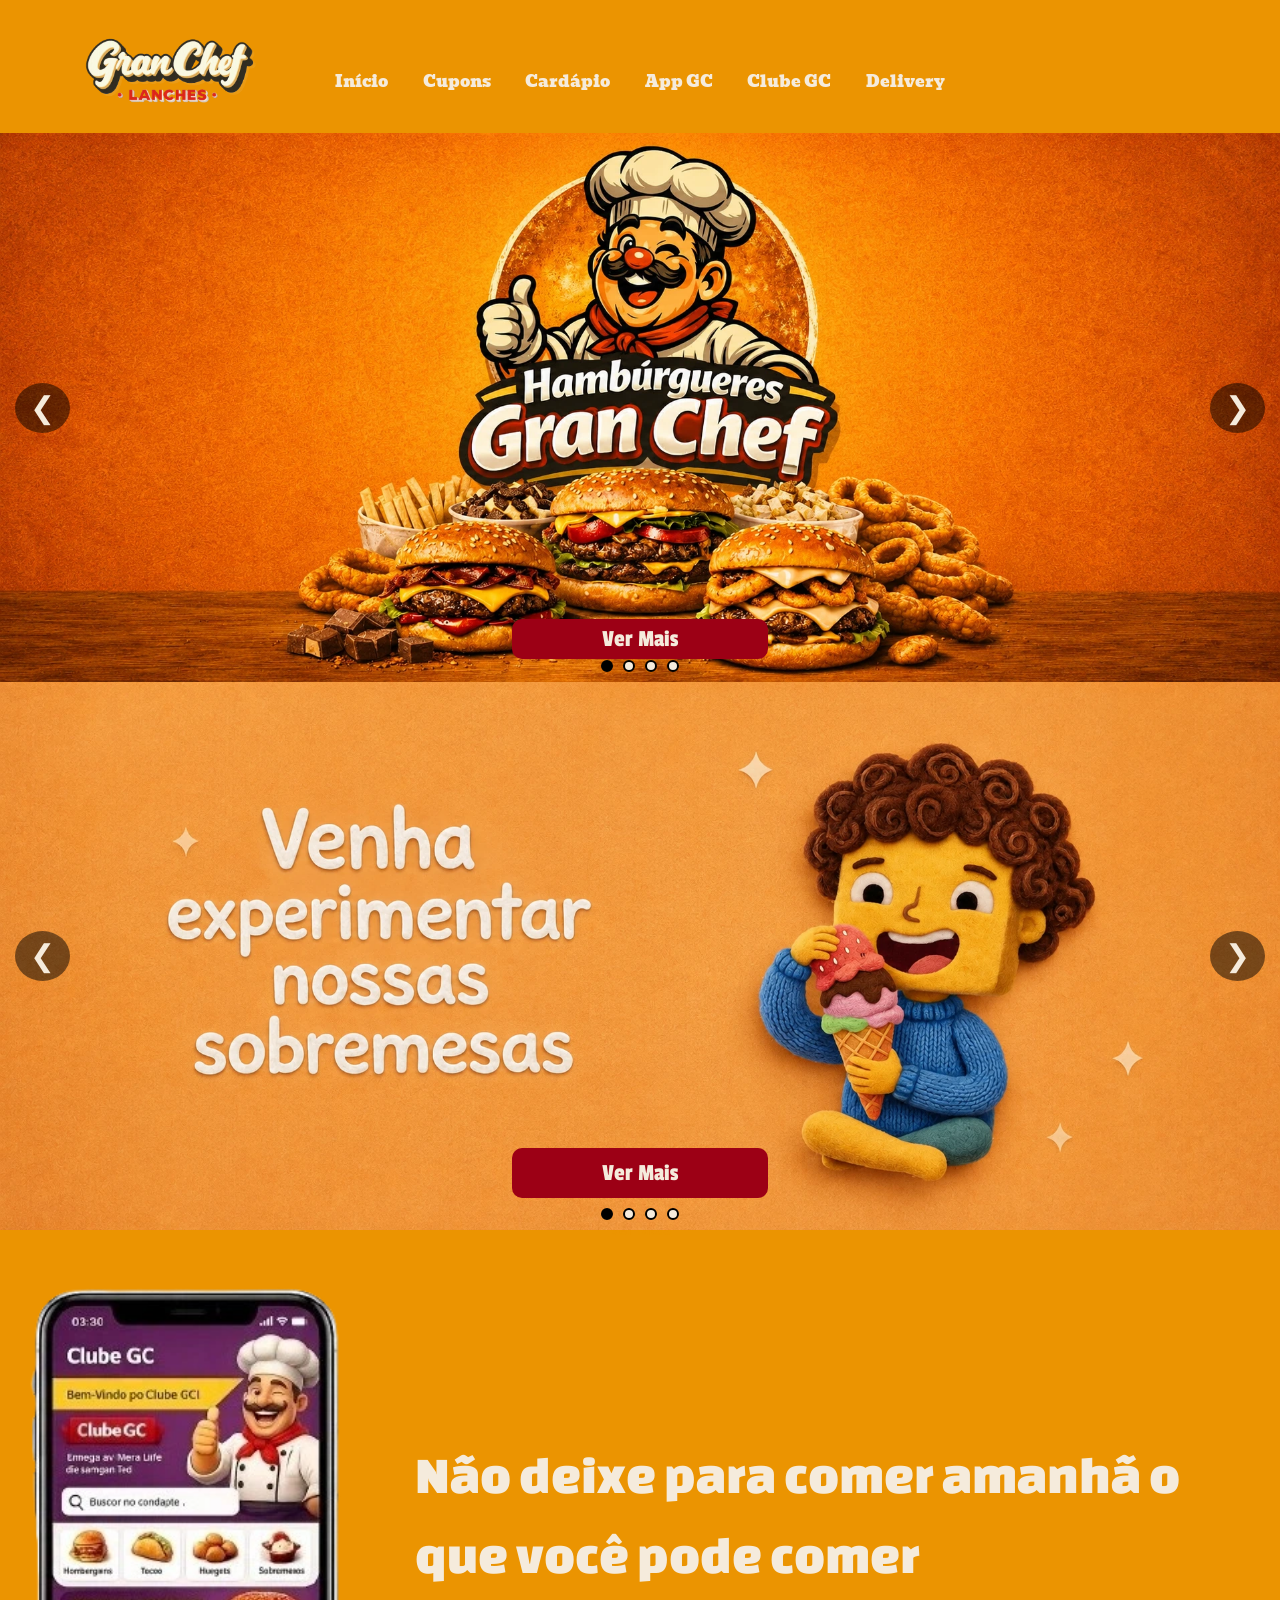
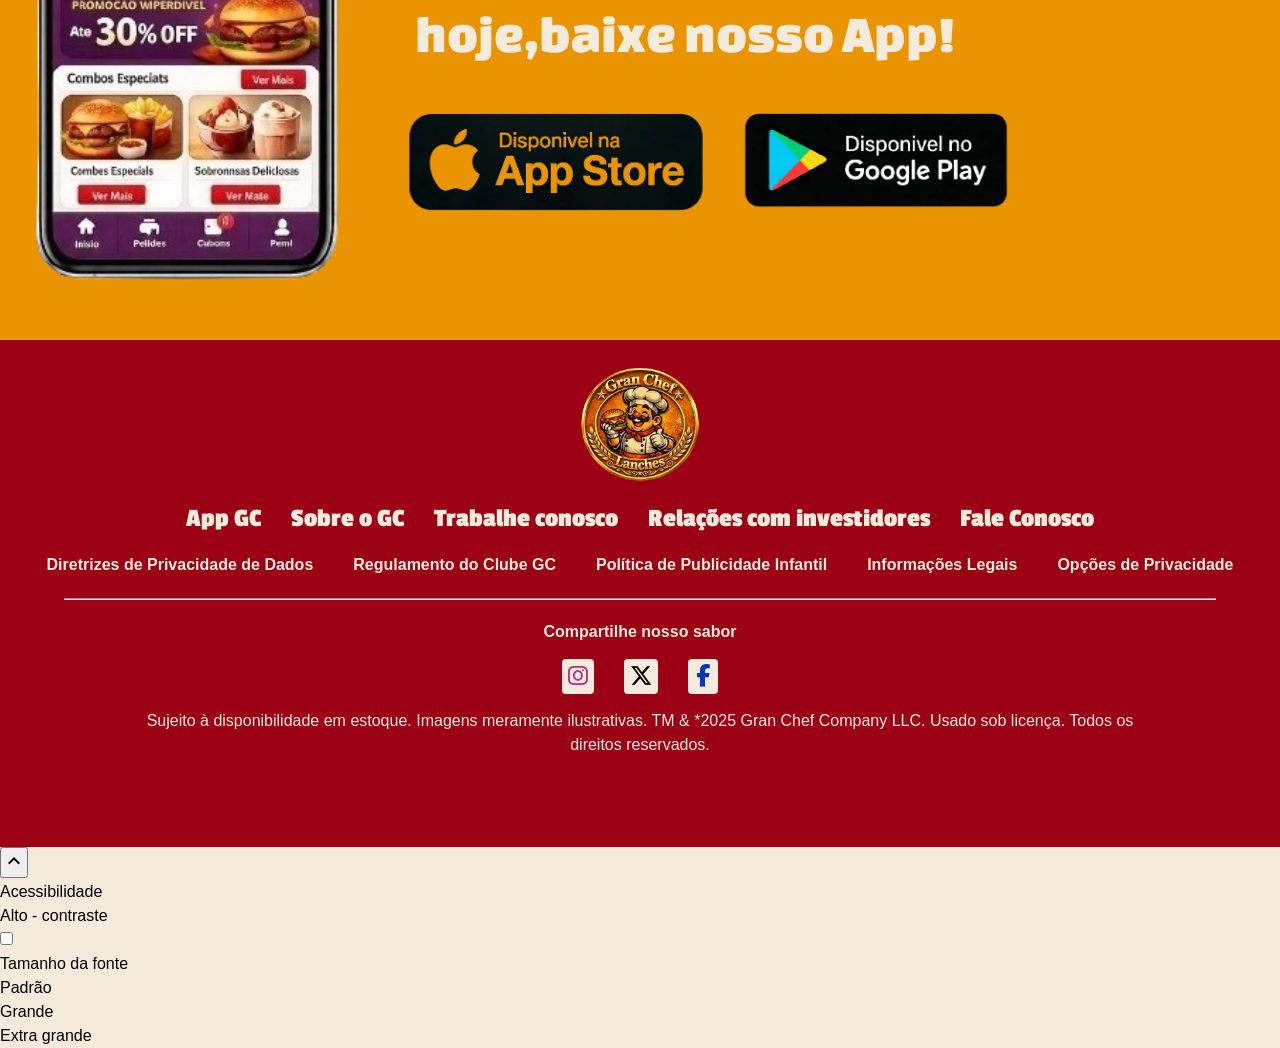
==== commit 08d9ca17: "updated" ====
--- a/index.html
+++ b/index.html
@@ -255,12 +255,19 @@
         </div>
     </a>
     
-    <section class="acessibilidade">
-        <div class="circulo_com_seta">
-            <span class="material-symbols-outlined" id="seta_para_cima">
-            keyboard_arrow_up
-        </span>
-        </div>
+    <section class="acessibilidade" id="painelAcessibilidade">
+        
+            <button  type="button"
+                    class="circulo_com_seta"
+                    id="btnSeta"
+                    aria-expanded="false"
+                    aria-controls="painelAcessibilidade"
+                    aria-label="Abrir/fechar opções de acessibilidade">
+                <span class="material-symbols-outlined" id="seta_para_cima">
+                    keyboard_arrow_up
+                </span>
+            </button>
+        
         <div class="div_acessibilidade">
             <p class="accessibility">Acessibilidade</p>
             
@@ -268,7 +275,7 @@
         <div class="alto_contraste">
             <p>Alto - contraste</p>
             <label class="switch">
-                <input type="checkbox">
+                <input type="checkbox" id="toggleAltoContraste" aria-label="Ativar alto contraste">
                 <span class="slider"></span>
             </label>
         </div>
--- a/index.css
+++ b/index.css
@@ -1569,48 +1569,80 @@
             position: fixed;
             z-index: 999;
             bottom: 0%;
-            right: 1px;
+            right: 10px;
             background-color: red;
-            width: 250px;
+            width: 300px;
             display: flex;
             flex-direction: column;
             text-align: center;
-            height: 300px;
+            height: 350px;
             color: white;
             font-family: 'Bevan', Verdana, Geneva, Tahoma, sans-serif;
+
+            transform: translateY(75%);
+            transition: transform 0.4s ease;
+            
+        }
+
+      
+        .acessibilidade.aberto {
+            transform: translateY(0);
         }
 
         #seta_para_cima {
             font-size: 3rem;
             color: red;
-        }
-
-
-        .circulo_com_seta {
+            width: 50px;
             background-color: white;
             border-radius: 50%;
-            width: 50px;
-            height: 50px;
-            transform: translate(100px, -20px);
+            transform: translateY(-25px);
+           transition: transform 0.4s ease;
+            
+        }
+
+        .acessibilidade.aberto #seta_para_cima {
+    transform: translateY(-25px) rotate(180deg);
+}
+
+        .circulo_com_seta {
+            background-color: red;
+            border: 2px solid transparent;
+            width: 100%;
+            height: auto;
+            
             display: flex;
             justify-content: center;
             
             align-items: center;
-        }
+              cursor: pointer;
+        }
+
+        
+
+        
+
+        
+
+        
 
         .div_acessibilidade {
             transform: translateY(-10px);
+            
         }
 
         .alto_contraste {
             display: flex;
             flex-direction: row;
             justify-content: space-around;
-            padding-bottom: 15px;
+            padding-top: 5px;
+            padding-bottom: 5px;
+           
         }
 
         .div_Tamanho_Da_Fonte {
-            padding-bottom: 15px;
+            padding-bottom: 10px;
+            padding-top: 10px;
+            
         }
 
         .div_padrao {
@@ -1629,23 +1661,103 @@
             height: 30px;
             border-radius: 50px;
             padding-top: 4px;
+            font-size: 1rem;
         }
 
         .div_grande {
-
+            display: flex;
+            justify-content: center;
+            align-items: center;
+            color: red;
+            width: 100%;
+            height: 50px;
+            background-color: red;
+            
         }
 
         .grande {
-
+            background-color: white;
+            width: 150px;
+            height: 40px;
+            border-radius: 50px;
+            padding-top: 4px;
+            font-size: 1.5rem;
+            
         }
 
         .div_extra_grande {
-
+            display: inline;
+            
+            color: red;
+            width: 100%;
+            height: 50px;
+            background-color: red;
+            transform: translateY(15px);
         }
 
         .extra_grande {
-
-        }
+            display: inline;
+            background-color: white;
+            width: 200px;
+            height: 50px;
+            border-radius: 50px;
+            padding-top: 4px;
+            font-size: 1.8rem;
+            padding-right: 15px;
+            padding-left: 15px;
+        }
+
+        .switch {
+    position: relative;
+    display: inline-block;
+    width: 52px;
+    height: 28px;
+    flex-shrink: 0;
+}
+
+.switch input {
+    opacity: 0;
+    width: 0;
+    height: 0;
+}
+
+.slider {
+    position: absolute;
+    cursor: pointer;
+    inset: 0;
+    background-color: #ccc;
+    border-radius: 28px;
+    transition: background-color 0.3s ease;
+}
+
+.slider::before {
+    position: absolute;
+    content: "";
+    height: 22px;
+    width: 22px;
+    left: 3px;
+    bottom: 3px;
+    background-color: #fff;
+    border-radius: 50%;
+    transition: transform 0.3s ease;
+    box-shadow: 0 1px 3px rgba(0, 0, 0, 0.3);
+}
+
+/* Quando o checkbox está marcado */
+.switch input:checked + .slider {
+    background-color: #000;
+}
+
+.switch input:checked + .slider::before {
+    transform: translateX(24px);
+    background-color: #fff;
+}
+
+/* Foco por teclado (acessibilidade) */
+.switch input:focus-visible + .slider {
+    outline: 2px solid #2196F3;
+    outline-offset: 2px;
+}
 }
 
 @media (min-width: 1121px) {
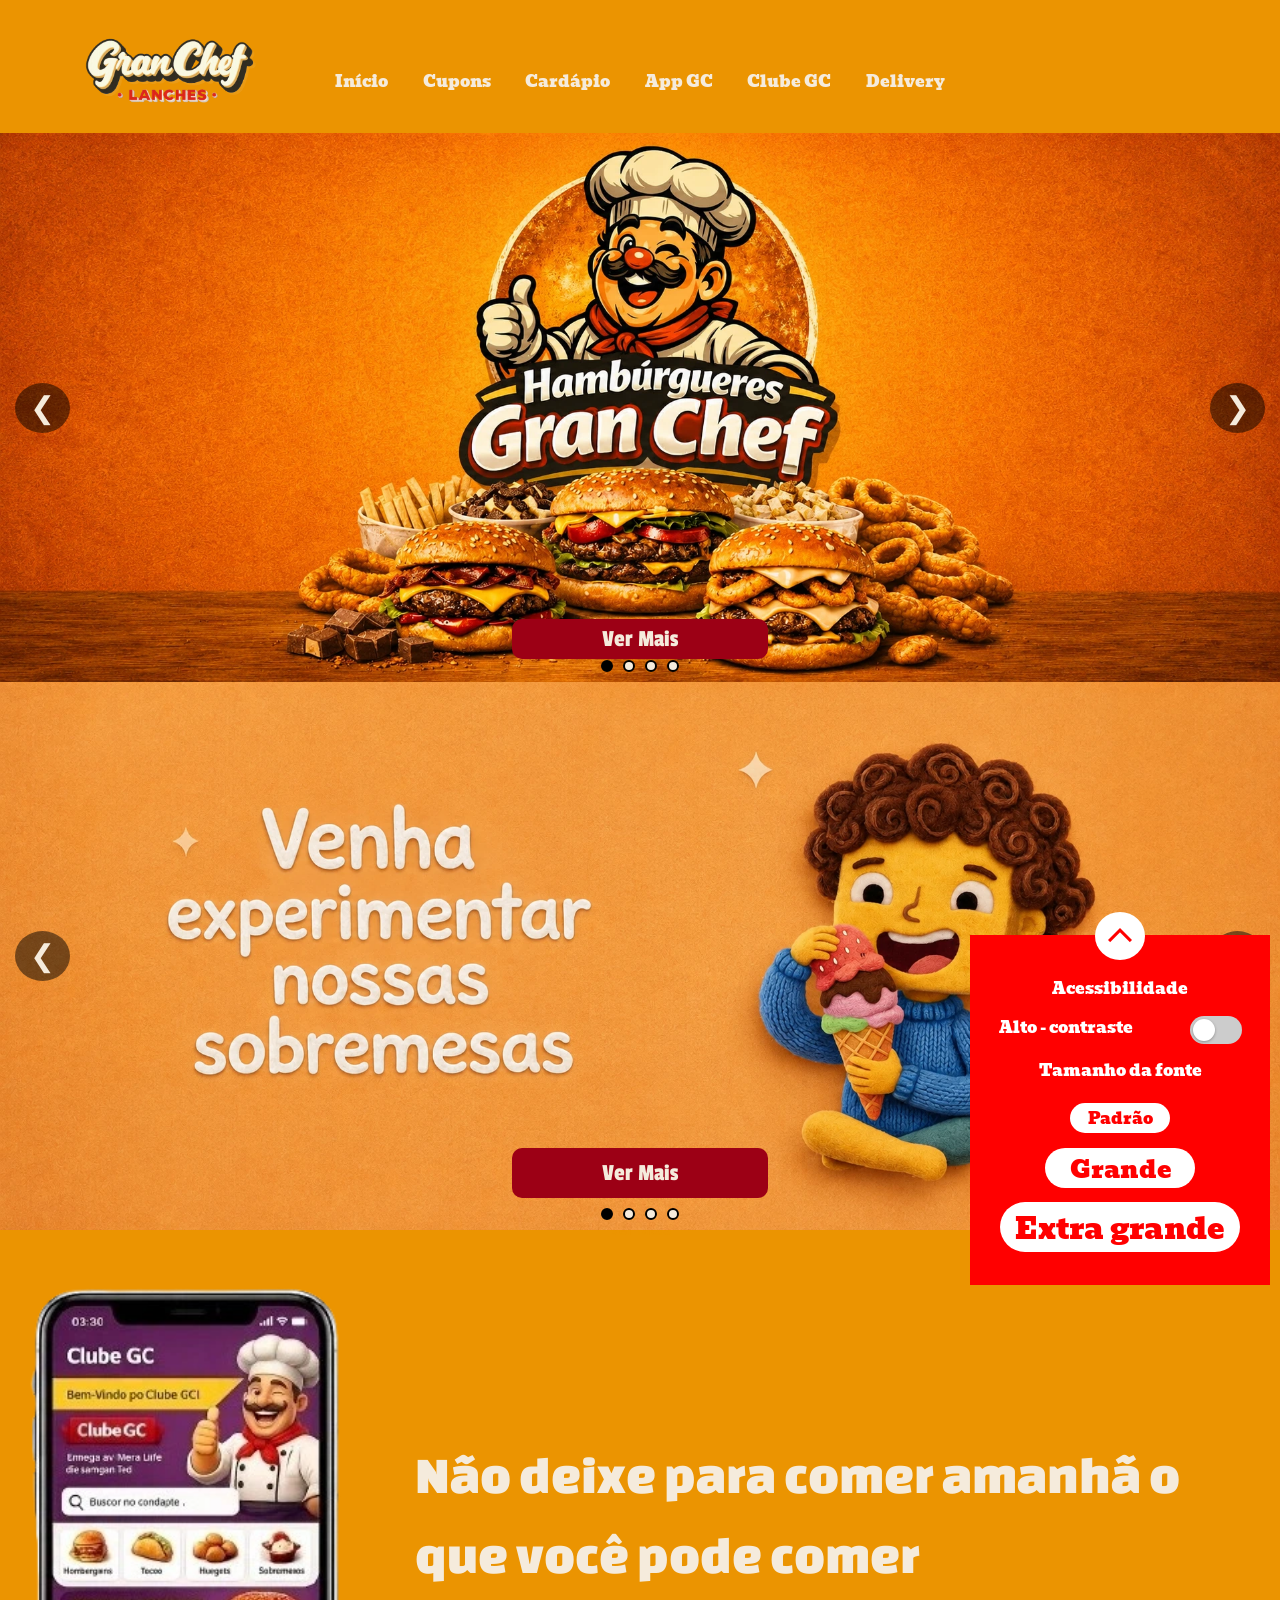
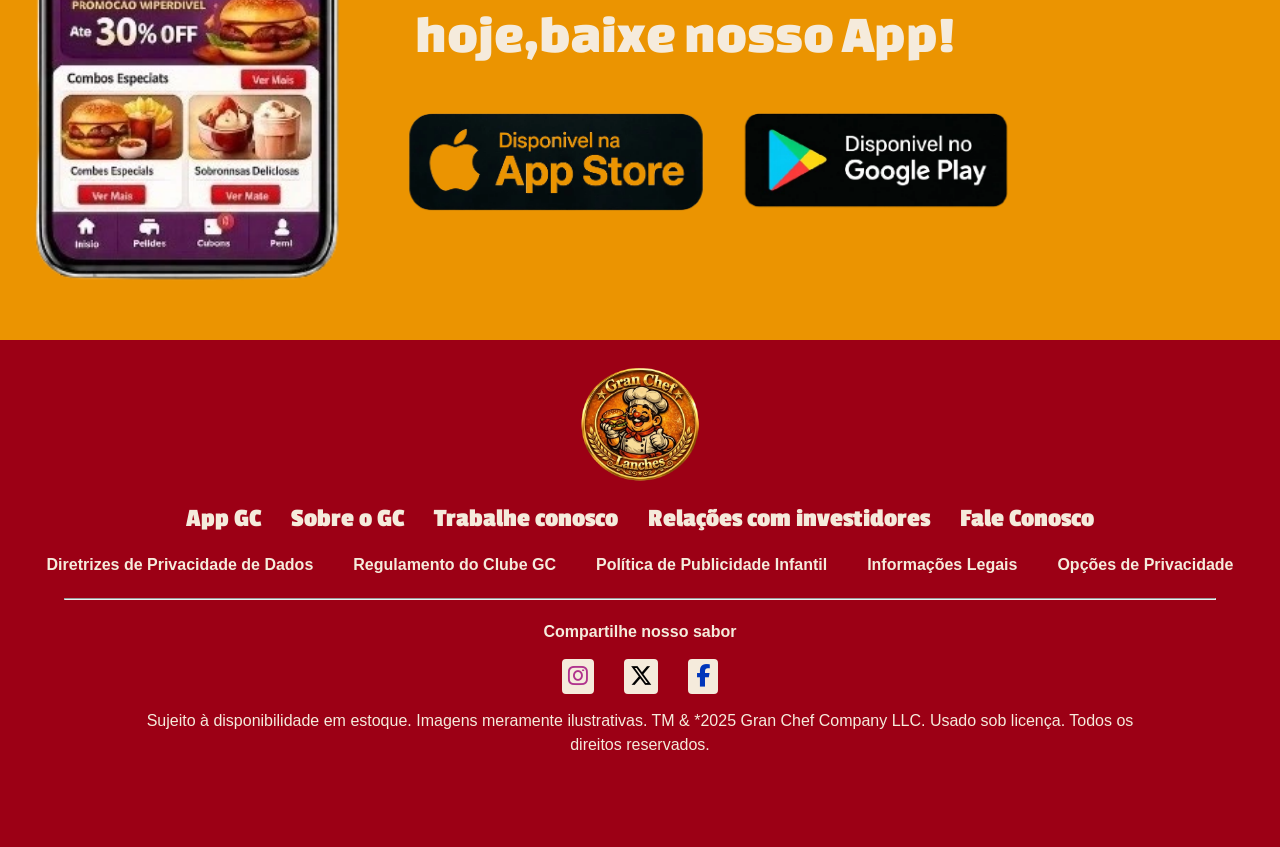
==== commit 5e76f603: "updated" ====
--- a/index.html
+++ b/index.html
@@ -293,8 +293,10 @@
         </div>
     </section>
 
+    <script src="botao_voltar.js"></script>
+
     <script src="codigoJavascript.js"></script>
-    <script src="botao_voltar.js"></script>
+    
     
 </body>
 </html>
--- a/cardapio.css
+++ b/cardapio.css
@@ -476,6 +476,10 @@
         font-size: 1.5rem;
    }
 
+   body #painelAcessibilidade {
+        display: none;
+    }
+
 }
 
 @media (min-width: 561px) and (max-width: 765px) {
@@ -878,6 +882,10 @@
         font-size: 1.5rem;
    }
 
+   body #painelAcessibilidade {
+        display: none;
+    }
+
 }
 
 @media (min-width: 766px) and (max-width: 1030px) {
@@ -1304,6 +1312,278 @@
    body .bottom-nav i {
         font-size: 1.5rem;
    }
+
+   .voltar-topo {
+            position: fixed;
+            bottom: 0%;
+            left: 50px;
+            display: flex;
+            justify-content: center;
+            align-content: center;
+            background-color: red;
+            width: 100px;
+            height: 100px;
+            z-index: 999;
+            border-top-right-radius: 5px;
+            border-top-left-radius: 5px;
+            opacity: 0;
+            
+
+            transition:
+                opacity 0.4s ease, transform 0.4s ease;
+        }
+
+        .voltar-topo.visivel {
+            opacity: 1;
+            transform: translateY(0);
+        }
+
+
+        .circulo_redondo {
+            height: 25px;
+            width: 25px;
+            border-radius: 50%;
+            background-color: white;
+            transform: translateY(-22px);
+        }
+
+        #up_arrow {
+            display: flex;
+            justify-content: center;
+            align-content: center;
+            color: red;
+            animation: subir-seta 1.5s ease-in-out infinite;
+            font-size: 2rem;
+        }
+
+        @keyframes subir-seta {
+            0% {
+                transform: translateY(0);
+            }
+
+            50% {
+                transform: translateY(-5px);
+            }
+
+            100% {
+                transform: translateY(0);
+            }
+        }
+
+        .voltar_ao_top {
+            text-align: center;
+            height: 50%;
+            font-size: 0.7rem;
+            font-family: 'Bevan', Verdana, Geneva, Tahoma, sans-serif;
+            color: white;
+            transform: translateY(-20px);
+        }
+
+        .acessibilidade {
+            position: fixed;
+            z-index: 999;
+            bottom: 0%;
+            right: 10px;
+            background-color: red;
+            width: 300px;
+            display: flex;
+            flex-direction: column;
+            text-align: center;
+            height: 350px;
+            color: white;
+            font-family: 'Bevan', Verdana, Geneva, Tahoma, sans-serif;
+
+            transform: translateY(110%);
+            transition: transform 0.4s ease;
+            
+        }
+
+        .acessibilidade.visivel {
+    transform: translateY(75%);
+}
+
+.acessibilidade.visivel.aberto {
+    transform: translateY(0);
+}
+
+      
+        .acessibilidade.aberto {
+            transform: translateY(0);
+        }
+
+        .acessibilidade.aberto #seta_para_cima {
+    transform: translateY(-25px) rotate(180deg);
+}
+
+
+        #seta_para_cima {
+            font-size: 3rem;
+            color: red;
+            width: 50px;
+            background-color: white;
+            border-radius: 50%;
+            transform: translateY(-25px);
+           transition: transform 0.4s ease;
+            
+        }
+
+        
+
+
+        .circulo_com_seta {
+            background-color: red;
+            border: 2px solid transparent;
+            width: 100%;
+            height: auto;
+            
+            display: flex;
+            justify-content: center;
+            
+            align-items: center;
+              cursor: pointer;
+        }
+
+        
+
+        
+
+        
+
+        
+
+        .div_acessibilidade {
+            transform: translateY(-10px);
+            
+        }
+
+        .alto_contraste {
+            display: flex;
+            flex-direction: row;
+            justify-content: space-around;
+            padding-top: 5px;
+            padding-bottom: 5px;
+           
+        }
+
+        .div_Tamanho_Da_Fonte {
+            padding-bottom: 10px;
+            padding-top: 10px;
+            
+        }
+
+        .div_padrao {
+            display: flex;
+            justify-content: center;
+            align-items: center;
+            color: red;
+            width: 100%;
+            height: 50px;
+            background-color: red;
+        }
+
+        .padrao {
+            background-color: white;
+            width: 100px;
+            height: 30px;
+            border-radius: 50px;
+            padding-top: 4px;
+            font-size: 1rem;
+        }
+
+        .div_grande {
+            display: flex;
+            justify-content: center;
+            align-items: center;
+            color: red;
+            width: 100%;
+            height: 50px;
+            background-color: red;
+            
+        }
+
+        .grande {
+            background-color: white;
+            width: 150px;
+            height: 40px;
+            border-radius: 50px;
+            padding-top: 4px;
+            font-size: 1.5rem;
+            
+        }
+
+        .div_extra_grande {
+            display: inline;
+            
+            color: red;
+            width: 100%;
+            height: 50px;
+            background-color: red;
+            transform: translateY(15px);
+        }
+
+        .extra_grande {
+            display: inline;
+            background-color: white;
+            width: 200px;
+            height: 50px;
+            border-radius: 50px;
+            padding-top: 4px;
+            font-size: 1.8rem;
+            padding-right: 15px;
+            padding-left: 15px;
+        }
+
+        .switch {
+    position: relative;
+    display: inline-block;
+    width: 52px;
+    height: 28px;
+    flex-shrink: 0;
+}
+
+.switch input {
+    opacity: 0;
+    width: 0;
+    height: 0;
+}
+
+.slider {
+    position: absolute;
+    cursor: pointer;
+    inset: 0;
+    background-color: #ccc;
+    border-radius: 28px;
+    transition: background-color 0.3s ease;
+}
+
+.slider::before {
+    position: absolute;
+    content: "";
+    height: 22px;
+    width: 22px;
+    left: 3px;
+    bottom: 3px;
+    background-color: #fff;
+    border-radius: 50%;
+    transition: transform 0.3s ease;
+    box-shadow: 0 1px 3px rgba(0, 0, 0, 0.3);
+}
+
+/* Quando o checkbox está marcado */
+.switch input:checked + .slider {
+    background-color: #000;
+}
+
+.switch input:checked + .slider::before {
+    transform: translateX(24px);
+    background-color: #fff;
+}
+
+/* Foco por teclado (acessibilidade) */
+.switch input:focus-visible + .slider {
+    outline: 2px solid #2196F3;
+    outline-offset: 2px;
+}
     
 }
 
@@ -1721,4 +2001,276 @@
         font-size: 1.5rem;
    }
 
+   .voltar-topo {
+            position: fixed;
+            bottom: 0%;
+            left: 50px;
+            display: flex;
+            justify-content: center;
+            align-content: center;
+            background-color: red;
+            width: 100px;
+            height: 100px;
+            z-index: 999;
+            border-top-right-radius: 5px;
+            border-top-left-radius: 5px;
+            opacity: 0;
+            
+
+            transition:
+                opacity 0.4s ease, transform 0.4s ease;
+        }
+
+        .voltar-topo.visivel {
+            opacity: 1;
+            transform: translateY(0);
+        }
+
+
+        .circulo_redondo {
+            height: 25px;
+            width: 25px;
+            border-radius: 50%;
+            background-color: white;
+            transform: translateY(-22px);
+        }
+
+        #up_arrow {
+            display: flex;
+            justify-content: center;
+            align-content: center;
+            color: red;
+            animation: subir-seta 1.5s ease-in-out infinite;
+            font-size: 2rem;
+        }
+
+        @keyframes subir-seta {
+            0% {
+                transform: translateY(0);
+            }
+
+            50% {
+                transform: translateY(-5px);
+            }
+
+            100% {
+                transform: translateY(0);
+            }
+        }
+
+        .voltar_ao_top {
+            text-align: center;
+            height: 50%;
+            font-size: 0.7rem;
+            font-family: 'Bevan', Verdana, Geneva, Tahoma, sans-serif;
+            color: white;
+            transform: translateY(-20px);
+        }
+
+        .acessibilidade {
+            position: fixed;
+            z-index: 999;
+            bottom: 0%;
+            right: 10px;
+            background-color: red;
+            width: 300px;
+            display: flex;
+            flex-direction: column;
+            text-align: center;
+            height: 350px;
+            color: white;
+            font-family: 'Bevan', Verdana, Geneva, Tahoma, sans-serif;
+
+            transform: translateY(110%);
+            transition: transform 0.4s ease;
+            
+        }
+
+        .acessibilidade.visivel {
+    transform: translateY(75%);
+}
+
+.acessibilidade.visivel.aberto {
+    transform: translateY(0);
+}
+
+      
+        .acessibilidade.aberto {
+            transform: translateY(0);
+        }
+
+        .acessibilidade.aberto #seta_para_cima {
+    transform: translateY(-25px) rotate(180deg);
+}
+
+
+        #seta_para_cima {
+            font-size: 3rem;
+            color: red;
+            width: 50px;
+            background-color: white;
+            border-radius: 50%;
+            transform: translateY(-25px);
+           transition: transform 0.4s ease;
+            
+        }
+
+        
+
+
+        .circulo_com_seta {
+            background-color: red;
+            border: 2px solid transparent;
+            width: 100%;
+            height: auto;
+            
+            display: flex;
+            justify-content: center;
+            
+            align-items: center;
+              cursor: pointer;
+        }
+
+        
+
+        
+
+        
+
+        
+
+        .div_acessibilidade {
+            transform: translateY(-10px);
+            
+        }
+
+        .alto_contraste {
+            display: flex;
+            flex-direction: row;
+            justify-content: space-around;
+            padding-top: 5px;
+            padding-bottom: 5px;
+           
+        }
+
+        .div_Tamanho_Da_Fonte {
+            padding-bottom: 10px;
+            padding-top: 10px;
+            
+        }
+
+        .div_padrao {
+            display: flex;
+            justify-content: center;
+            align-items: center;
+            color: red;
+            width: 100%;
+            height: 50px;
+            background-color: red;
+        }
+
+        .padrao {
+            background-color: white;
+            width: 100px;
+            height: 30px;
+            border-radius: 50px;
+            padding-top: 4px;
+            font-size: 1rem;
+        }
+
+        .div_grande {
+            display: flex;
+            justify-content: center;
+            align-items: center;
+            color: red;
+            width: 100%;
+            height: 50px;
+            background-color: red;
+            
+        }
+
+        .grande {
+            background-color: white;
+            width: 150px;
+            height: 40px;
+            border-radius: 50px;
+            padding-top: 4px;
+            font-size: 1.5rem;
+            
+        }
+
+        .div_extra_grande {
+            display: inline;
+            
+            color: red;
+            width: 100%;
+            height: 50px;
+            background-color: red;
+            transform: translateY(15px);
+        }
+
+        .extra_grande {
+            display: inline;
+            background-color: white;
+            width: 200px;
+            height: 50px;
+            border-radius: 50px;
+            padding-top: 4px;
+            font-size: 1.8rem;
+            padding-right: 15px;
+            padding-left: 15px;
+        }
+
+        .switch {
+    position: relative;
+    display: inline-block;
+    width: 52px;
+    height: 28px;
+    flex-shrink: 0;
+}
+
+.switch input {
+    opacity: 0;
+    width: 0;
+    height: 0;
+}
+
+.slider {
+    position: absolute;
+    cursor: pointer;
+    inset: 0;
+    background-color: #ccc;
+    border-radius: 28px;
+    transition: background-color 0.3s ease;
+}
+
+.slider::before {
+    position: absolute;
+    content: "";
+    height: 22px;
+    width: 22px;
+    left: 3px;
+    bottom: 3px;
+    background-color: #fff;
+    border-radius: 50%;
+    transition: transform 0.3s ease;
+    box-shadow: 0 1px 3px rgba(0, 0, 0, 0.3);
+}
+
+/* Quando o checkbox está marcado */
+.switch input:checked + .slider {
+    background-color: #000;
+}
+
+.switch input:checked + .slider::before {
+    transform: translateX(24px);
+    background-color: #fff;
+}
+
+/* Foco por teclado (acessibilidade) */
+.switch input:focus-visible + .slider {
+    outline: 2px solid #2196F3;
+    outline-offset: 2px;
+}
+
 }
--- a/index.css
+++ b/index.css
@@ -595,6 +595,10 @@
             transform: translateY(-15px);
         }
 
+        body #painelAcessibilidade {
+        display: none;
+    }
+
             
 }
 
@@ -1153,6 +1157,10 @@
             transform: translateY(-20px);
         }
 
+        body #painelAcessibilidade {
+        display: none;
+    }
+
 }
 
 @media (min-width: 1021px) and (max-width: 1120px) {
@@ -1540,6 +1548,7 @@
             align-content: center;
             color: red;
             animation: subir-seta 1.5s ease-in-out infinite;
+            font-size: 2rem;
         }
 
         @keyframes subir-seta {
@@ -1579,15 +1588,28 @@
             color: white;
             font-family: 'Bevan', Verdana, Geneva, Tahoma, sans-serif;
 
-            transform: translateY(75%);
+            transform: translateY(110%);
             transition: transform 0.4s ease;
             
         }
+
+        .acessibilidade.visivel {
+    transform: translateY(75%);
+}
+
+.acessibilidade.visivel.aberto {
+    transform: translateY(0);
+}
 
       
         .acessibilidade.aberto {
             transform: translateY(0);
         }
+
+        .acessibilidade.aberto #seta_para_cima {
+    transform: translateY(-25px) rotate(180deg);
+}
+
 
         #seta_para_cima {
             font-size: 3rem;
@@ -1600,9 +1622,8 @@
             
         }
 
-        .acessibilidade.aberto #seta_para_cima {
-    transform: translateY(-25px) rotate(180deg);
-}
+        
+
 
         .circulo_com_seta {
             background-color: red;
@@ -2165,6 +2186,7 @@
             align-content: center;
             color: red;
             animation: subir-seta 1.5s ease-in-out infinite;
+            font-size: 2rem;
         }
 
         @keyframes subir-seta {
@@ -2190,4 +2212,210 @@
             transform: translateY(-20px);
         }
 
+        .acessibilidade {
+            position: fixed;
+            z-index: 999;
+            bottom: 0%;
+            right: 10px;
+            background-color: red;
+            width: 300px;
+            display: flex;
+            flex-direction: column;
+            text-align: center;
+            height: 350px;
+            color: white;
+            font-family: 'Bevan', Verdana, Geneva, Tahoma, sans-serif;
+
+            transform: translateY(110%);
+            transition: transform 0.4s ease;
+            
+        }
+
+        .acessibilidade.visivel {
+    transform: translateY(75%);
+}
+
+.acessibilidade.visivel.aberto {
+    transform: translateY(0);
+}
+
+      
+        .acessibilidade.aberto {
+            transform: translateY(0);
+        }
+
+        .acessibilidade.aberto #seta_para_cima {
+    transform: translateY(-25px) rotate(180deg);
+}
+
+
+        #seta_para_cima {
+            font-size: 3rem;
+            color: red;
+            width: 50px;
+            background-color: white;
+            border-radius: 50%;
+            transform: translateY(-25px);
+           transition: transform 0.4s ease;
+            
+        }
+
+        
+
+
+        .circulo_com_seta {
+            background-color: red;
+            border: 2px solid transparent;
+            width: 100%;
+            height: auto;
+            
+            display: flex;
+            justify-content: center;
+            
+            align-items: center;
+              cursor: pointer;
+        }
+
+        
+
+        
+
+        
+
+        
+
+        .div_acessibilidade {
+            transform: translateY(-10px);
+            
+        }
+
+        .alto_contraste {
+            display: flex;
+            flex-direction: row;
+            justify-content: space-around;
+            padding-top: 5px;
+            padding-bottom: 5px;
+           
+        }
+
+        .div_Tamanho_Da_Fonte {
+            padding-bottom: 10px;
+            padding-top: 10px;
+            
+        }
+
+        .div_padrao {
+            display: flex;
+            justify-content: center;
+            align-items: center;
+            color: red;
+            width: 100%;
+            height: 50px;
+            background-color: red;
+        }
+
+        .padrao {
+            background-color: white;
+            width: 100px;
+            height: 30px;
+            border-radius: 50px;
+            padding-top: 4px;
+            font-size: 1rem;
+        }
+
+        .div_grande {
+            display: flex;
+            justify-content: center;
+            align-items: center;
+            color: red;
+            width: 100%;
+            height: 50px;
+            background-color: red;
+            
+        }
+
+        .grande {
+            background-color: white;
+            width: 150px;
+            height: 40px;
+            border-radius: 50px;
+            padding-top: 4px;
+            font-size: 1.5rem;
+            
+        }
+
+        .div_extra_grande {
+            display: inline;
+            
+            color: red;
+            width: 100%;
+            height: 50px;
+            background-color: red;
+            transform: translateY(15px);
+        }
+
+        .extra_grande {
+            display: inline;
+            background-color: white;
+            width: 200px;
+            height: 50px;
+            border-radius: 50px;
+            padding-top: 4px;
+            font-size: 1.8rem;
+            padding-right: 15px;
+            padding-left: 15px;
+        }
+
+        .switch {
+    position: relative;
+    display: inline-block;
+    width: 52px;
+    height: 28px;
+    flex-shrink: 0;
+}
+
+.switch input {
+    opacity: 0;
+    width: 0;
+    height: 0;
+}
+
+.slider {
+    position: absolute;
+    cursor: pointer;
+    inset: 0;
+    background-color: #ccc;
+    border-radius: 28px;
+    transition: background-color 0.3s ease;
+}
+
+.slider::before {
+    position: absolute;
+    content: "";
+    height: 22px;
+    width: 22px;
+    left: 3px;
+    bottom: 3px;
+    background-color: #fff;
+    border-radius: 50%;
+    transition: transform 0.3s ease;
+    box-shadow: 0 1px 3px rgba(0, 0, 0, 0.3);
+}
+
+/* Quando o checkbox está marcado */
+.switch input:checked + .slider {
+    background-color: #000;
+}
+
+.switch input:checked + .slider::before {
+    transform: translateX(24px);
+    background-color: #fff;
+}
+
+/* Foco por teclado (acessibilidade) */
+.switch input:focus-visible + .slider {
+    outline: 2px solid #2196F3;
+    outline-offset: 2px;
+}
+
 }
